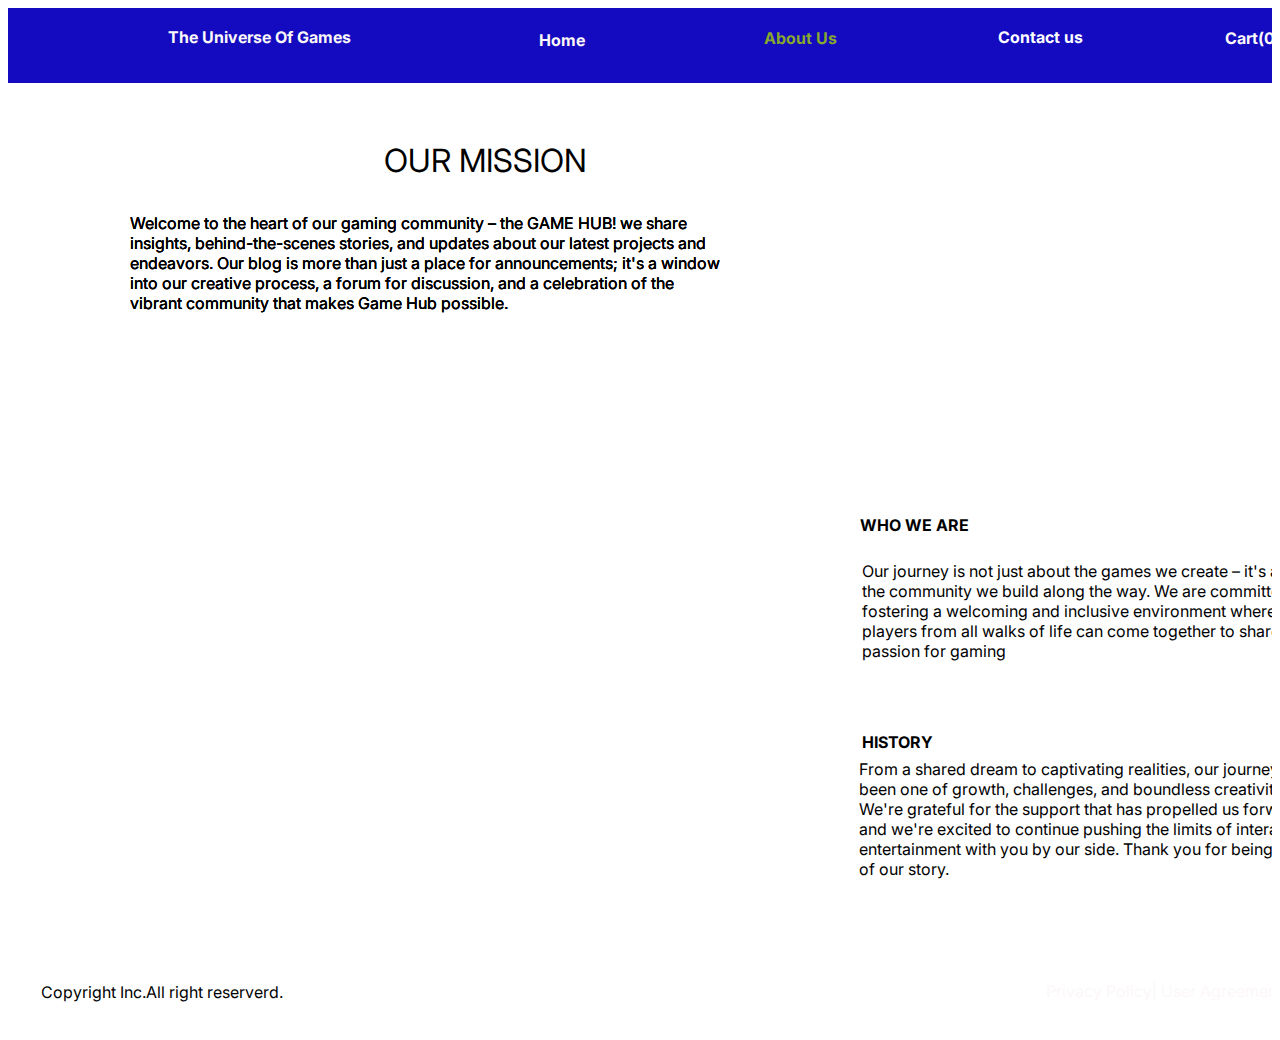
==== aboutus.html @ e1024af1 "adding assignment files" ====
<!DOCTYPE html>
<html>
<head>
    <link href="https://fonts.googleapis.com/css?family=Inter&display=swap" rel="stylesheet"/>
    <link href="./src/css/main.css" rel="stylesheet"/>
    <title>Document</title></head>
<body>
<div class="v160_624">
    <div class="v263_724"></div>
    <span class="v259_154" onclick="window.location='contactus.html'">Contact us</span><span class="v259_155">About Us</span><span
        class="v259_156" onclick="window.location='home-page.html'">Home</span><span onclick="window.location='home-page.html'" class="v263_728">The Universe Of Games</span><span
        class="v263_466" onclick="window.location='checkout.html'">Cart(0)</span>
    <div class="v261_345"></div>
    <span class="v259_185">Privacy Policy| User Agreement</span>
    <div class="v259_181"></div>
    <div class="v259_180"></div>
    <div class="v259_224"></div>
    <span class="v259_225">Copyright Inc.All right reserverd.</span>
    <div class="v259_226"></div>
    <div class="v259_236">
        <div class="v259_221"></div>
        <div class="v259_230"></div>
        <div class="v259_233"></div>
        <span class="v259_234">OUR MISSION</span><span class="v259_229">Welcome to the heart of our gaming community – the GAME HUB!  we share insights, behind-the-scenes stories, and updates about our latest projects and endeavors. Our blog is more than just a place for announcements; it's a window into our creative process, a forum for discussion, and a celebration of the vibrant community that makes Game Hub possible.</span><span
            class="v259_232">Welcome to the heart of our gaming community – the GAME HUB!  we share insights, behind-the-scenes stories, and updates about our latest projects and endeavors. Our blog is more than just a place for announcements; it's a window into our creative process, a forum for discussion, and a celebration of the vibrant community that makes Game Hub possible.</span><span
            class="v259_235">Welcome to the heart of our gaming community – the GAME HUB!  we share insights, behind-the-scenes stories, and updates about our latest projects and endeavors. Our blog is more than just a place for announcements; it's a window into our creative process, a forum for discussion, and a celebration of the vibrant community that makes Game Hub possible.</span>
    </div>
    <div class="v259_280">
        <div class="v259_253"></div>
        <div class="v259_254"></div>
    </div>
    <span class="v259_279">Our journey is not just about the games we create – it's about the community we build along the way. We are committed to fostering a welcoming and inclusive environment where players from all walks of life can come together to share their passion for gaming</span><span
        class="v259_281">WHO WE ARE</span><span class="v259_282">HISTORY</span><span class="v259_283">From a shared dream to captivating realities, our journey has been one of growth, challenges, and boundless creativity. We're grateful for the support that has propelled us forward, and we're excited to continue pushing the limits of interactive entertainment with you by our side. Thank you for being a part of our story.
</span>
    <div class="v263_856"></div>
    <div class="v263_731"></div>
</div>
</body>
</html>
---- src/css/main.css ----
* {
  box-sizing: border-box;
}
body {
  font-size: 14px;
}
.v160_618 {
  width: 100%;
  height: 1024px;
  background: url("../images/v160_618.png");
  background-repeat: no-repeat;
  background-position: center center;
  background-size: cover;
  opacity: 1;
  position: relative;
  top: 0px;
  left: 0px;
  overflow: hidden;
}
.v261_345 {
  width: 100%;
  height: 70px;
  background: rgba(43,11,192,1);
  opacity: 1;
  position: absolute;
  top: 1024px;
  left: 1440px;
  overflow: hidden;
}
.v261_346 {
  width: 238px;
  color: rgba(252,248,248,1);
  position: absolute;
  top: 971px;
  left: 1054px;
  font-family: Inter;
  font-weight: Regular;
  font-size: 16px;
  opacity: 1;
  text-align: left;
}
.v261_347 {
  width: 31px;
  height: 31px;
  background: url("../images/v261_347.png");
  background-repeat: no-repeat;
  background-position: center center;
  background-size: cover;
  opacity: 1;
  position: absolute;
  top: 967px;
  left: 192px;
  overflow: hidden;
}
.v261_348 {
  width: 312px;
  position: absolute;
  top: 972px;
  left: 49px;
  font-family: Inter;
  font-weight: Regular;
  font-size: 16px;
  opacity: 1;
  text-align: left;
}
.v261_349 {
  width: 15px;
  height: 15px;
  background: url("../images/v259_226.png");
  background-repeat: no-repeat;
  background-position: center center;
  background-size: cover;
  opacity: 1;
  position: absolute;
  top: 976px;
  left: 34px;
  overflow: hidden;
}
.v261_350 {
  width: 25px;
  height: 25px;
  background: url("../images/v251_147.png");
  background-repeat: no-repeat;
  background-position: center center;
  background-size: cover;
  opacity: 1;
  position: absolute;
  top: 970px;
  left: 1383px;
  overflow: hidden;
}
.v261_351 {
  width: 25px;
  height: 25px;
  background: url("../images/v251_144.png");
  background-repeat: no-repeat;
  background-position: center center;
  background-size: cover;
  opacity: 1;
  position: absolute;
  top: 970px;
  left: 1330px;
  overflow: hidden;
}

.v263_461 {
  width: 100%;
  height: 87px;
  background: rgba(20,11,192,1);
  opacity: 1;
  position: relative;
  top: 0px;
  left: 0px;
  overflow: hidden;
}
.v263_462 {
  width: 222px;
  color: rgba(135,168,46,1);
  position: absolute;
  top: 22px;
  left: 990px;
  font-family: Inter;
  font-weight: Bold;
  font-size: 16px;
  opacity: 1;
  text-align: left;
}
.v263_463 {
  width: 269px;
  color: rgba(252,248,248,1);
  position: absolute;
  top: 23px;
  left: 756px;
  font-family: Inter;
  font-weight: Bold;
  font-size: 16px;
  opacity: 1;
  text-align: left;
}
.v263_464 {
  width: 98px;
  color: rgba(252,248,248,1);
  position: absolute;
  top: 26px;
  left: 531px;
  font-family: Inter;
  font-weight: Bold;
  font-size: 16px;
  opacity: 1;
  text-align: left;
}
.v263_465 {
  width: 404px;
  color: rgba(252,248,248,1);
  position: absolute;
  top: 22px;
  left: 160px;
  font-family: Inter;
  font-weight: Bold;
  font-size: 16px;
  opacity: 1;
  text-align: left;
}
.v263_466 {
  width: 205px;
  color: rgba(252,248,248,1);
  position: absolute;
  top: 20px;
  left: 1217px;
  font-family: Inter;
  font-weight: Bold;
  font-size: 16px;
  opacity: 1;
  text-align: left;
}
.v263_467 {
  width: 30px;
  height: 30px;
  background: url("../images/v251_116.png");
  background-repeat: no-repeat;
  background-position: center center;
  background-size: cover;
  opacity: 1;
  position: absolute;
  top: 17px;
  left: 1294px;
  overflow: hidden;
}
.v263_468 {
  width: 78px;
  height: 91px;
  background: url("../images/v142_240.png");
  opacity: 1;
  position: absolute;
  top: 2px;
  left: 3px;
  border-radius: 50%;
}
.v263_471 {
  width: 243px;
  height: 64px;
  background: rgba(135,168,46,1);
  opacity: 1;
  position: absolute;
  top: 455px;
  left: 599px;
  border-top-left-radius: 14px;
  border-top-right-radius: 14px;
  border-bottom-left-radius: 14px;
  border-bottom-right-radius: 14px;
  overflow: hidden;
}
.v263_471_1 {
  width: 243px;
  height: 64px;
  background: rgba(135,168,46,1);
  opacity: 1;
  position: absolute;
  top: 655px;
  left: 599px;
  border-top-left-radius: 14px;
  border-top-right-radius: 14px;
  border-bottom-left-radius: 14px;
  border-bottom-right-radius: 14px;
  overflow: hidden;
}
.v263_473 {
  width: 243px;
  height: 64px;
  background: rgba(135,168,46,1);
  opacity: 1;
  position: absolute;
  top: 562px;
  left: 599px;
  border-top-left-radius: 14px;
  border-top-right-radius: 14px;
  border-bottom-left-radius: 14px;
  border-bottom-right-radius: 14px;
  overflow: hidden;
}
.v263_472 {
  width: 50px;
  color: rgba(255,255,255,1);
  position: absolute;
  top: 475px;
  left: 688px;
  font-family: Inter;
  font-weight: Extra Bold;
  font-size: 16px;
  opacity: 1;
  text-align: center;
}
.v263_472_1 {
  width: 50px;
  color: rgba(255,255,255,1);
  position: absolute;
  top: 675px;
  left: 688px;
  font-family: Inter;
  font-weight: Extra Bold;
  font-size: 16px;
  opacity: 1;
  text-align: center;
}
.v263_474 {
  width: 182px;
  color: rgba(255,255,255,1);
  position: absolute;
  top: 582px;
  left: 629px;
  font-family: Inter;
  font-weight: Extra Bold;
  font-size: 16px;
  opacity: 1;
  text-align: center;
}


.v263_497 {
  width: 100%;
  height: 1041px;
  background: rgba(255,255,255,1);
  opacity: 1;
  position: relative;
  top: 0px;
  left: 0px;
  overflow: hidden;
}
.v263_508 {
  width: 214px;
  color: rgba(252,248,248,1);
  position: absolute;
  top: 26px;
  left: 531px;
  font-family: Inter;
  font-weight: Bold;
  font-size: 16px;
  opacity: 1;
  text-align: left;
}
.v263_512 {
  width: 80px;
  height: 80px;
  background: url("../images/v142_240.png");
  opacity: 1;
  position: absolute;
  top: 2px;
  left: 3px;
  border-radius: 50%;
  background-size:contain;
}
.v263_513 {
  width: 833px;
  height: 62px;
  background: rgba(135,168,46,1);
  opacity: 1;
  position: absolute;
  top: 406px;
  left: 243px;
  overflow: hidden;
}
.v263_515 {
  width: 830px;
  height: 62px;
  background: rgba(135,168,46,1);
  opacity: 1;
  position: absolute;
  top: 525px;
  left: 244px;
  overflow: hidden;
}
.v263_516 {
  width: 42px;
  height: 42px;
  background: url("../images/v263_477.png");
  background-repeat: no-repeat;
  background-position: center center;
  background-size: cover;
  opacity: 1;
  position: absolute;
  top: 416px;
  left: 246px;
  overflow: hidden;
}
.v263_525 {
  width: 42px;
  height: 42px;
  background: url("../images/v263_488.png");
  background-repeat: no-repeat;
  background-position: center center;
  background-size: cover;
  opacity: 1;
  position: absolute;
  top: 535px;
  left: 246px;
  overflow: hidden;
}
.v263_526 {
  width: 160px;
  color: rgba(0,0,0,1);
  position: absolute;
  top: 370px;
  left: 243px;
  font-family: Inter;
  font-weight: Light;
  font-size: 16px;
  opacity: 1;
  text-align: left;
}
.v263_528 {
  width: 73px;
  color: rgba(0,0,0,1);
  position: absolute;
  top: 491px;
  left: 243px;
  font-family: Inter;
  font-weight: Light;
  font-size: 16px;
  opacity: 1;
  text-align: left;
}
.v263_529 {
  width: 470px;
  color: rgba(0,0,0,1);
  position: absolute;
  top: 296px;
  left: 487px;
  font-family: Inter;
  font-weight: Bold;
  font-size: 16px;
  opacity: 1;
  text-align: center;
}
.v263_530 {
  width: 150px;
  height: 150px;
  background: url("../images/v142_240.png");
  opacity: 1;
  position: absolute;
  top: 116px;
  left: 648px;
  border-radius: 50%;
  background-size:contain;
}
.v263_531 {
  width: 328px;
  height: 70px;
  background: rgba(47,63,16,1);
  opacity: 1;
  position: absolute;
  top: 721px;
  left: 564px;
  border-top-left-radius: 17px;
  border-top-right-radius: 17px;
  border-bottom-left-radius: 17px;
  border-bottom-right-radius: 17px;
  overflow: hidden;
}
.v263_532 {
  width: 123px;
  color: rgba(255,255,255,1);
  position: absolute;
  top: 738px;
  left: 662px;
  font-family: Inter;
  font-weight: Bold;
  font-size: 16px;
  opacity: 1;
  text-align: center;
}
.v263_540 {
  width: 100%;
  height: 70px;
  background: rgba(43,11,192,1);
  opacity: 1;
  position: absolute;
  top: 1041px;
  left: 1440px;
  overflow: hidden;
}
.v263_541 {
  width: 238px;
  color: rgba(252,248,248,1);
  position: absolute;
  top: 988px;
  left: 1054px;
  font-family: Inter;
  font-weight: Regular;
  font-size: 16px;
  opacity: 1;
  text-align: left;
}
.v263_542 {
  width: 31px;
  height: 31px;
  background: url("../images/v263_542.png");
  background-repeat: no-repeat;
  background-position: center center;
  background-size: cover;
  opacity: 1;
  position: absolute;
  top: 984px;
  left: 192px;
  overflow: hidden;
}
.v263_543 {
  width: 312px;
  color: rgba(255,255,255,1);
  position: absolute;
  top: 989px;
  left: 49px;
  font-family: Inter;
  font-weight: Regular;
  font-size: 16px;
  opacity: 1;
  text-align: left;
}
.v263_544 {
  width: 15px;
  height: 15px;
  background: url("../images/v259_226.png");
  background-repeat: no-repeat;
  background-position: center center;
  background-size: cover;
  opacity: 1;
  position: absolute;
  top: 993px;
  left: 34px;
  overflow: hidden;
}
.v263_545 {
  width: 25px;
  height: 25px;
  background: url("../images/v251_147.png");
  background-repeat: no-repeat;
  background-position: center center;
  background-size: cover;
  opacity: 1;
  position: absolute;
  top: 987px;
  left: 1383px;
  overflow: hidden;
}
.v263_546 {
  width: 25px;
  height: 25px;
  background: url("../images/v251_144.png");
  background-repeat: no-repeat;
  background-position: center center;
  background-size: cover;
  opacity: 1;
  position: absolute;
  top: 987px;
  left: 1330px;
  overflow: hidden;
}
.v305_940 {
  width: 105px;
  color: rgba(0,0,0,1);
  position: absolute;
  top: 425px;
  left: 322px;
  font-family: Inter;
  font-weight: Light;
  font-size: 16px;
  opacity: 1;
  text-align: center;
}
.v305_942 {
  width: 113px;
  color: url("../images/v305_942.png");
  position: absolute;
  top: 553px;
  left: 322px;
  font-family: Inter;
  font-weight: Light;
  font-size: 16px;
  opacity: 1;
  text-align: center;
}
.v263_716 {
  width: 100%;
  height: 1022px;
  background: rgba(255,255,255,1);
  opacity: 1;
  position: relative;
  top: 0px;
  left: 0px;
  overflow: hidden;
}
.v263_718 {
  width: 238px;
  color: rgba(252,248,248,1);
  position: absolute;
  top: 977px;
  left: 1056px;
  font-family: Inter;
  font-weight: Regular;
  font-size: 16px;
  opacity: 1;
  text-align: left;
}
.v263_719 {
  width: 31px;
  height: 31px;
  background: url("../images/v263_719.png");
  background-repeat: no-repeat;
  background-position: center center;
  background-size: cover;
  opacity: 1;
  position: absolute;
  top: 973px;
  left: 194px;
  overflow: hidden;
}
.v263_720 {
  width: 312px;
  position: absolute;
  top: 978px;
  left: 51px;
  font-family: Inter;
  font-weight: Regular;
  font-size: 16px;
  opacity: 1;
  text-align: left;
}
.v263_721 {
  width: 15px;
  height: 15px;
  background: url("../images/v259_226.png");
  background-repeat: no-repeat;
  background-position: center center;
  background-size: cover;
  opacity: 1;
  position: absolute;
  top: 982px;
  left: 36px;
  overflow: hidden;
}
.v263_722 {
  width: 25px;
  height: 24px;
  background: url("../images/v251_147.png");
  background-repeat: no-repeat;
  background-position: center center;
  background-size: cover;
  opacity: 1;
  position: absolute;
  top: 974px;
  left: 1385px;
  overflow: hidden;
}
.v263_723 {
  width: 25px;
  height: 25px;
  background: url("../images/v251_144.png");
  background-repeat: no-repeat;
  background-position: center center;
  background-size: cover;
  opacity: 1;
  position: absolute;
  top: 976px;
  left: 1332px;
  overflow: hidden;
}
.v263_724 {
  width: 100%;
  height: 75px;
  background: rgba(20,11,192,1);
  opacity: 1;
  position: relative;
  top: 0px;
  left: 0px;
  overflow: hidden;
}
.v263_725 {
  width: 115px;
  color: rgba(135,168,46,1);
  position: absolute;
  top: 19px;
  left: 990px;
  font-family: Inter;
  font-weight: Bold;
  font-size: 16px;
  opacity: 1;
  text-align: left;
}
.v263_726 {
  width: 117px;
  color: rgba(252,248,248,1);
  position: absolute;
  top: 20px;
  left: 756px;
  font-family: Inter;
  font-weight: Bold;
  font-size: 16px;
  opacity: 1;
  text-align: left;
}
.v263_727 {
  width: 77px;
  color: rgba(252,248,248,1);
  position: absolute;
  top: 22px;
  left: 531px;
  font-family: Inter;
  font-weight: Bold;
  font-size: 16px;
  opacity: 1;
  text-align: left;
}
.v263_728 {
  width: 404px;
  color: rgba(252,248,248,1);
  position: absolute;
  top: 19px;
  left: 160px;
  font-family: Inter;
  font-weight: Bold;
  font-size: 16px;
  opacity: 1;
  text-align: left;
}
.v263_731 {
  width: 78px;
  height: 78px;
  background: url("../images/v142_240.png");
  opacity: 1;
  position: absolute;
  top: 2px;
  left: 3px;
  border-radius: 50%;
  background-size:contain;
}
.v263_732 {
  width: 200px;
  height: 200px;
  background: url("../images/v263_477.png");
  background-repeat: no-repeat;
  background-position: center center;
  background-size: cover;
  opacity: 1;
  position: absolute;
  top: 226px;
  left: 620px;
  border-top-left-radius: 43px;
  border-top-right-radius: 43px;
  border-bottom-left-radius: 43px;
  border-bottom-right-radius: 43px;
  overflow: hidden;
}
.v263_733 {
  width: 115px;
  height: 115px;
  background: url("../images/v142_240.png");
  opacity: 1;
  position: absolute;
  top: 93px;
  left: 662px;
  border-radius: 50%;
  background-size:contain;
}
.v263_734 {
  width: 466px;
  color: rgba(0,0,0,1);
  position: absolute;
  top: 431px;
  left: 487px;
  font-family: Inter;
  font-weight: Bold;
  font-size: 16px;
  opacity: 1;
  text-align: center;
}
.v263_735 {
  width: 45px;
  height: 60px;
  background: url("../images/v263_710.png");
  background-repeat: no-repeat;
  background-position: center center;
  background-size: cover;
  opacity: 1;
  position: absolute;
  top: 487px;
  left: 697px;
  overflow: hidden;
}
.v263_736 {
  width: 224px;
  height: 38px;
  background: rgba(47,63,16,1);
  opacity: 1;
  position: absolute;
  top: 607px;
  left: 608px;
  border-top-left-radius: 8px;
  border-top-right-radius: 8px;
  border-bottom-left-radius: 8px;
  border-bottom-right-radius: 8px;
  overflow: hidden;
}
.v263_737 {
  width: 224px;
  height: 38px;
  background: rgba(47,63,16,1);
  opacity: 1;
  position: absolute;
  top: 674px;
  left: 608px;
  border-top-left-radius: 8px;
  border-top-right-radius: 8px;
  border-bottom-left-radius: 8px;
  border-bottom-right-radius: 8px;
  overflow: hidden;
}
.v263_738 {
  width: 130px;
  color: rgba(240,244,230,1);
  position: absolute;
  top: 614px;
  left: 655px;
  font-family: Inter;
  font-weight: Bold;
  font-size: 16px;
  opacity: 1;
  text-align: center;
}
.v263_739 {
  width: 129px;
  color: rgba(240,244,230,1);
  position: absolute;
  top: 681px;
  left: 656px;
  font-family: Inter;
  font-weight: Bold;
  font-size: 16px;
  opacity: 1;
  text-align: center;
}
.v303_931 {
  width: 40px;
  height: 40px;
  background: url("../images/v263_853.png");
  background-repeat: no-repeat;
  background-position: center center;
  background-size: cover;
  opacity: 1;
  position: absolute;
  top: 26px;
  left: 1397px;
  overflow: hidden;
}

.v160_624 {
  width: 100%;
  height: 1024px;
  background: rgba(255,255,255,1);
  opacity: 1;
  position: relative;
  top: 0px;
  left: 0px;
  overflow: hidden;
}
.v160_1101 {
  width: 345px;
  height: 281px;
  background: url("../images/v160_1101.png");
  background-repeat: no-repeat;
  background-position: center center;
  background-size: cover;
  opacity: 1;
  position: absolute;
  top: 164px;
  left: 122px;
  border-top-left-radius: 33px;
  border-top-right-radius: 33px;
  border-bottom-left-radius: 33px;
  border-bottom-right-radius: 33px;
  overflow: hidden;
}
.v160_1102 {
  width: 345px;
  height: 281px;
  background: url("../images/v160_1102.png");
  background-repeat: no-repeat;
  background-position: center center;
  background-size: cover;
  opacity: 1;
  position: absolute;
  top: 164px;
  left: 548px;
  border-top-left-radius: 33px;
  border-top-right-radius: 33px;
  border-bottom-left-radius: 33px;
  border-bottom-right-radius: 33px;
  overflow: hidden;
}
.v160_1103 {
  width: 345px;
  height: 281px;
  background: url("../images/v160_1101.png");
  background-repeat: no-repeat;
  background-position: center center;
  background-size: cover;
  opacity: 1;
  position: absolute;
  top: 164px;
  left: 974px;
  border-top-left-radius: 33px;
  border-top-right-radius: 33px;
  border-bottom-left-radius: 33px;
  border-bottom-right-radius: 33px;
  overflow: hidden;
}
.v160_1107 {
  width: 223px;
  color: rgba(0,0,0,1);
  position: absolute;
  top: 461px;
  left: 122px;
  font-family: Inter;
  font-weight: Bold;
  font-size: 14px;
  opacity: 1;
  text-align: left;
}
.v160_1109 {
  width: 223px;
  color: rgba(0,0,0,1);
  position: absolute;
  top: 461px;
  left: 548px;
  font-family: Inter;
  font-weight: Bold;
  font-size: 14px;
  opacity: 1;
  text-align: left;
}
.v160_1111 {
  width: 223px;
  color: rgba(0,0,0,1);
  position: absolute;
  top: 461px;
  left: 973px;
  font-family: Inter;
  font-weight: Bold;
  font-size: 14px;
  opacity: 1;
  text-align: left;
}
.v160_1110 {
  width: 345px;
  color: rgba(0,0,0,1);
  position: absolute;
  top: 502px;
  left: 550px;
  font-family: Inter;
  font-weight: Medium;
  font-size: 14px;
  opacity: 1;
  text-align: left;
}
.v160_1112 {
  width: 345px;
  color: rgba(0,0,0,1);
  position: absolute;
  top: 502px;
  left: 973px;
  font-family: Inter;
  font-weight: Medium;
  font-size: 14px;
  opacity: 1;
  text-align: left;
}
.v160_1115 {
  width: 954px;
  height: 36px;
  background: rgba(137,241,140,1);
  opacity: 1;
  position: absolute;
  top: 722px;
  left: 252px;
  border-top-left-radius: 8px;
  border-top-right-radius: 8px;
  border-bottom-left-radius: 8px;
  border-bottom-right-radius: 8px;
  overflow: hidden;
}
.v160_1117 {
  width: 309px;
  color: rgba(0,0,0,1);
  position: absolute;
  top: 729px;
  left: 625px;
  font-family: Inter;
  font-weight: Extra Bold;
  font-size: 14px;
  opacity: 1;
  text-align: center;
}
.v224_104 {
  width: 100%;
  height: 50px;
  background: rgba(0,0,0,1);
  opacity: 1;
  position: absolute;
  top: 207px;
  left: 42px;
  overflow: hidden;
}
.v224_95 {
  width: 100%;
  height: 50px;
  background: rgba(0,0,0,1);
  opacity: 1;
  position: absolute;
  top: 90px;
  left: 594px;
  overflow: hidden;
}
.v224_105 {
  width: 100%;
  height: 50px;
  background: rgba(0,0,0,1);
  opacity: 1;
  position: absolute;
  top: 333px;
  left: 636px;
  overflow: hidden;
}
.v224_106 {
  width: 62px;
  color: rgba(255,255,255,1);
  position: absolute;
  top: 187px;
  left: 1143px;
  font-family: Inter;
  font-weight: Bold;
  font-size: 14px;
  opacity: 1;
  text-align: left;
}
.v224_96 {
  width: 62px;
  color: rgba(255,255,255,1);
  position: absolute;
  top: 108px;
  left: 1695px;
  font-family: Inter;
  font-weight: Bold;
  font-size: 14px;
  opacity: 1;
  text-align: left;
}
.v224_107 {
  width: 75px;
  color: rgba(255,255,255,1);
  position: absolute;
  top: 187px;
  left: 901px;
  font-family: Inter;
  font-weight: Bold;
  font-size: 14px;
  opacity: 1;
  text-align: left;
}
.v224_97 {
  width: 75px;
  color: rgba(255,255,255,1);
  position: absolute;
  top: 70px;
  left: 1453px;
  font-family: Inter;
  font-weight: Bold;
  font-size: 14px;
  opacity: 1;
  text-align: left;
}
.v224_108 {
  width: 75px;
  color: rgba(255,255,255,1);
  position: absolute;
  top: 313px;
  left: 1495px;
  font-family: Inter;
  font-weight: Bold;
  font-size: 14px;
  opacity: 1;
  text-align: left;
}
.v224_109 {
  width: 41px;
  color: rgba(255,255,255,1);
  position: absolute;
  top: 192px;
  left: 675px;
  font-family: Inter;
  font-weight: Bold;
  font-size: 14px;
  opacity: 1;
  text-align: left;
}
.v224_98 {
  width: 41px;
  color: rgba(255,255,255,1);
  position: absolute;
  top: 75px;
  left: 1227px;
  font-family: Inter;
  font-weight: Bold;
  font-size: 14px;
  opacity: 1;
  text-align: left;
}
.v224_110 {
  width: 41px;
  color: rgba(255,255,255,1);
  position: absolute;
  top: 318px;
  left: 1269px;
  font-family: Inter;
  font-weight: Bold;
  font-size: 14px;
  opacity: 1;
  text-align: left;
}
.v224_111 {
  width: 52px;
  color: rgba(255,255,255,1);
  position: absolute;
  top: 194px;
  left: 1398px;
  font-family: Inter;
  font-weight: Bold;
  font-size: 14px;
  opacity: 1;
  text-align: left;
}
.v224_99 {
  width: 52px;
  color: rgba(255,255,255,1);
  position: absolute;
  top: 115px;
  left: 1950px;
  font-family: Inter;
  font-weight: Bold;
  font-size: 14px;
  opacity: 1;
  text-align: left;
}
.v224_112 {
  width: 50px;
  height: 50px;
  background: url("../images/v142_240.png");
  opacity: 1;
  position: absolute;
  top: 210px;
  left: 65px;
  border-radius: 50%;
  background-size:contain;
}
.v224_100 {
  width: 50px;
  height: 50px;
  background: url("../images/v142_240.png");
  opacity: 1;
  position: absolute;
  top: 93px;
  left: 617px;
  border-radius: 50%;
  background-size:contain;
}
.v224_113 {
  width: 50px;
  height: 50px;
  background: url("../images/v142_240.png");
  opacity: 1;
  position: absolute;
  top: 336px;
  left: 659px;
  border-radius: 50%;
  background-size:contain;
}
.v224_114 {
  width: 191px;
  color: rgba(255,255,255,1);
  position: absolute;
  top: 187px;
  left: 300px;
  font-family: Inter;
  font-weight: Semi Bold Italic;
  font-size: 14px;
  opacity: 1;
  text-align: left;
}
.v224_101 {
  width: 191px;
  color: rgba(255,255,255,1);
  position: absolute;
  top: 70px;
  left: 852px;
  font-family: Inter;
  font-weight: Semi Bold Italic;
  font-size: 14px;
  opacity: 1;
  text-align: left;
}
.v224_115 {
  width: 191px;
  color: rgba(255,255,255,1);
  position: absolute;
  top: 313px;
  left: 894px;
  font-family: Inter;
  font-weight: Semi Bold Italic;
  font-size: 14px;
  opacity: 1;
  text-align: left;
}
.v162_1135 {
  width: 145px;
  height: 160px;
  background: url("../images/v162_1135.png");
  background-repeat: no-repeat;
  background-position: center center;
  background-size: cover;
  opacity: 1;
  position: absolute;
  top: 766px;
  left: 133px;
  border-top-left-radius: 19px;
  border-top-right-radius: 19px;
  border-bottom-left-radius: 19px;
  border-bottom-right-radius: 19px;
  overflow: hidden;
}
.v162_1136 {
  width: 145px;
  height: 160px;
  background: url("../images/v162_1136.png");
  background-repeat: no-repeat;
  background-position: center center;
  background-size: cover;
  opacity: 1;
  position: absolute;
  top: 766px;
  left: 625px;
  border-top-left-radius: 19px;
  border-top-right-radius: 19px;
  border-bottom-left-radius: 19px;
  border-bottom-right-radius: 19px;
  overflow: hidden;
}
.v162_1137 {
  width: 145px;
  height: 160px;
  background: url("../images/v162_1137.png");
  background-repeat: no-repeat;
  background-position: center center;
  background-size: cover;
  opacity: 1;
  position: absolute;
  top: 766px;
  left: 1018px;
  border-top-left-radius: 19px;
  border-top-right-radius: 19px;
  border-bottom-left-radius: 19px;
  border-bottom-right-radius: 19px;
  overflow: hidden;
}
.v162_1143 {
  width: 31px;
  color: rgba(0,0,0,1);
  position: absolute;
  top: 774px;
  left: 345px;
  font-family: Inter;
  font-weight: Bold;
  font-size: 14px;
  opacity: 1;
  text-align: left;
}
.v263_785 {
  width: 31px;
  color: rgba(0,0,0,1);
  position: absolute;
  top: 776px;
  left: 833px;
  font-family: Inter;
  font-weight: Bold;
  font-size: 14px;
  opacity: 1;
  text-align: left;
}
.v263_789 {
  width: 31px;
  color: rgba(0,0,0,1);
  position: absolute;
  top: 776px;
  left: 1197px;
  font-family: Inter;
  font-weight: Bold;
  font-size: 14px;
  opacity: 1;
  text-align: left;
}
.v224_121 {
  width: 85px;
  color: rgba(255,255,255,1);
  position: absolute;
  top: 18px;
  left: 255px;
  font-family: Inter;
  font-weight: Semi Bold;
  font-size: 14px;
  opacity: 1;
  text-align: left;
}
.v224_123 {
  width: 88px;
  color: rgba(251,244,244,1);
  position: absolute;
  top: 0px;
  left: 135px;
  font-family: Inter;
  font-weight: Semi Bold;
  font-size: 14px;
  opacity: 1;
  text-align: left;
}
.v240_19 {
  width: 953px;
  height: 28px;
  background: rgba(137,241,140,1);
  opacity: 1;
  position: absolute;
  top: 97px;
  left: 243px;
  border-top-left-radius: 8px;
  border-top-right-radius: 8px;
  border-bottom-left-radius: 8px;
  border-bottom-right-radius: 8px;
  overflow: hidden;
}
.v240_23 {
  width: 250px;
  color: rgba(12,0,0,1);
  position: absolute;
  top: 102px;
  left: 608px;
  font-family: Inter;
  font-weight: Extra Bold;
  font-size: 14px;
  opacity: 1;
  text-align: center;
}
.v240_27 {
  width: 100%;
  height: 50px;
  background: rgba(0,0,0,1);
  opacity: 1;
  position: absolute;
  top: 262px;
  left: 189px;
  overflow: hidden;
}
.v240_28 {
  width: 100%;
  color: rgba(0,0,0,1);
  position: absolute;
  top: 336px;
  left: 266px;
  font-family: Inter;
  font-weight: Regular;
  font-size: 16px;
  opacity: 1;
  text-align: left;
}
.v261_326 {
  width: 31px;
  height: 31px;
  background: url("../images/v261_326.png");
  background-repeat: no-repeat;
  background-position: center center;
  background-size: cover;
  opacity: 1;
  position: absolute;
  top: 967px;
  left: 192px;
  overflow: hidden;
}
.v261_406 {
  width: 143px;
  color: rgba(255,255,255,1);
  position: absolute;
  top: 19px;
  left: 990px;
  font-family: Inter;
  font-weight: Bold;
  font-size: 16px;
  opacity: 1;
  text-align: left;
}
.v261_407 {
  width: 137px;
  color: rgba(252,248,248,1);
  position: absolute;
  top: 20px;
  left: 756px;
  font-family: Inter;
  font-weight: Bold;
  font-size: 16px;
  opacity: 1;
  text-align: left;
}
.v261_408 {
  width: 214px;
  color: rgba(135,168,46,1);
  position: absolute;
  top: 22px;
  left: 531px;
  font-family: Inter;
  font-weight: Bold;
  font-size: 16px;
  opacity: 1;
  text-align: left;
}
.v263_772 {
  width: 345px;
  color: rgba(0,0,0,1);
  position: absolute;
  top: 502px;
  left: 125px;
  font-family: Inter;
  font-weight: Medium;
  font-size: 14px;
  opacity: 1;
  text-align: left;
}
.v263_782 {
  width: 122px;
  color: rgba(0,0,0,1);
  position: absolute;
  top: 804px;
  left: 345px;
  font-family: Inter;
  font-weight: Medium;
  font-size: 12px;
  opacity: 1;
  text-align: left;
}
.v263_786 {
  width: 122px;
  color: rgba(0,0,0,1);
  position: absolute;
  top: 806px;
  left: 834px;
  font-family: Inter;
  font-weight: Medium;
  font-size: 12px;
  opacity: 1;
  text-align: left;
}
.v263_791 {
  width: 122px;
  color: rgba(0,0,0,1);
  position: absolute;
  top: 806px;
  left: 1197px;
  font-family: Inter;
  font-weight: Medium;
  font-size: 12px;
  opacity: 1;
  text-align: left;
}
.v263_793 {
  width: 133px;
  height: 43px;
  background: linear-gradient(rgba(53,64,123,0.6299999952316284), rgba(255,58,58,0.5400000214576721));
  opacity: 1;
  position: absolute;
  top: 615px;
  left: 177px;
  border-top-left-radius: 8px;
  border-top-right-radius: 8px;
  border-bottom-left-radius: 8px;
  border-bottom-right-radius: 8px;
  overflow: hidden;
}
.v263_797 {
  width: 133px;
  height: 43px;
  background: linear-gradient(rgba(53,64,123,0.6299999952316284), rgba(255,58,58,0.5400000214576721));
  opacity: 1;
  position: absolute;
  top: 615px;
  left: 647px;
  border-top-left-radius: 8px;
  border-top-right-radius: 8px;
  border-bottom-left-radius: 8px;
  border-bottom-right-radius: 8px;
  overflow: hidden;
}
.v263_799 {
  width: 133px;
  height: 43px;
  background: linear-gradient(rgba(53,64,123,0.6299999952316284), rgba(255,58,58,0.5400000214576721));
  opacity: 1;
  position: absolute;
  top: 611px;
  left: 1040px;
  border-top-left-radius: 8px;
  border-top-right-radius: 8px;
  border-bottom-left-radius: 8px;
  border-bottom-right-radius: 8px;
  overflow: hidden;
}
.v263_795 {
  width: 81px;
  color: rgba(0,0,0,1);
  position: absolute;
  top: 623px;
  left: 200px;
  font-family: Inter;
  font-weight: Medium;
  font-size: 14px;
  opacity: 1;
  text-align: center;
}
.v263_798 {
  width: 81px;
  color: rgba(0,0,0,1);
  position: absolute;
  top: 623px;
  left: 667px;
  font-family: Inter;
  font-weight: Medium;
  font-size: 14px;
  opacity: 1;
  text-align: center;
}
.v263_800 {
  width: 81px;
  color: rgba(0,0,0,1);
  position: absolute;
  top: 619px;
  left: 1063px;
  font-family: Inter;
  font-weight: Medium;
  font-size: 14px;
  opacity: 1;
  text-align: center;
}
.v303_929 {
  width: 40px;
  height: 40px;
  background: url("../images/v263_853.png");
  background-repeat: no-repeat;
  background-position: center center;
  background-size: cover;
  opacity: 1;
  position: absolute;
  top: 24px;
  left: 1398px;
  overflow: hidden;
}
.v160_1124 {
  width: 52px;
  color: rgba(255,255,255,1);
  position: absolute;
  top: 16px;
  left: 150px;
  font-family: Inter;
  font-weight: Bold;
  font-size: 14px;
  opacity: 1;
  text-align: left;
}
.v240_9 {
  width: 659px;
  height: 397px;
  background: url("../images/v162_1137.png");
  background-repeat: no-repeat;
  background-position: center center;
  background-size: cover;
  opacity: 1;
  position: absolute;
  top: 215px;
  left: 122px;
  border-top-left-radius: 73px;
  border-top-right-radius: 73px;
  border-bottom-left-radius: 73px;
  border-bottom-right-radius: 73px;
  overflow: hidden;
}
.v240_12 {
  width: 466px;
  color: rgba(0,0,0,1);
  position: absolute;
  top: 232px;
  left: 852px;
  font-family: Inter;
  font-weight: Medium;
  font-size: 13px;
  opacity: 1;
  text-align: left;
}
.v240_13 {
  width: 224px;
  height: 48px;
  background: linear-gradient(rgba(53,64,123,0.6299999952316284), rgba(255,58,58,0.5400000214576721));
  opacity: 1;
  position: absolute;
  top: 799px;
  left: 608px;
  border-top-left-radius: 20px;
  border-top-right-radius: 20px;
  border-bottom-left-radius: 20px;
  border-bottom-right-radius: 20px;
  overflow: hidden;
}
.v240_16 {
  width: 162px;
  color: rgba(19,17,17,1);
  position: absolute;
  top: 811px;
  left: 639px;
  font-family: Inter;
  font-weight: Regular;
  font-size: 16px;
  opacity: 1;
  text-align: left;
}
.v240_17 {
  width: 224px;
  color: rgba(0,0,0,1);
  position: absolute;
  top: 204px;
  left: 851px;
  font-family: Inter;
  font-weight: Regular;
  font-size: 16px;
  opacity: 1;
  text-align: left;
}
.v261_310 {
  width: 100%;
  height: 70px;
  background: rgba(43,11,192,1);
  opacity: 1;
  position: absolute;
  top: 1026px;
  left: 1440px;
  overflow: hidden;
}
.v261_311 {
  width: 238px;
  color: rgba(252,248,248,1);
  position: absolute;
  top: 986px;
  left: 1056px;
  font-family: Inter;
  font-weight: Regular;
  font-size: 16px;
  opacity: 1;
  text-align: left;
}
.v261_312 {
  width: 31px;
  height: 31px;
  background: url("../images/v261_312.png");
  background-repeat: no-repeat;
  background-position: center center;
  background-size: cover;
  opacity: 1;
  position: absolute;
  top: 982px;
  left: 194px;
  overflow: hidden;
}
.v261_313 {
  width: 312px;
  color: rgba(255,255,255,1);
  position: absolute;
  top: 987px;
  left: 51px;
  font-family: Inter;
  font-weight: Regular;
  font-size: 16px;
  opacity: 1;
  text-align: left;
}
.v261_314 {
  width: 15px;
  height: 15px;
  background: url("../images/v259_226.png");
  background-repeat: no-repeat;
  background-position: center center;
  background-size: cover;
  opacity: 1;
  position: absolute;
  top: 991px;
  left: 36px;
  overflow: hidden;
}
.v261_315 {
  width: 25px;
  height: 25px;
  background: url("../images/v251_147.png");
  background-repeat: no-repeat;
  background-position: center center;
  background-size: cover;
  opacity: 1;
  position: absolute;
  top: 985px;
  left: 1385px;
  overflow: hidden;
}
.v261_316 {
  width: 25px;
  height: 25px;
  background: url("../images/v251_144.png");
  background-repeat: no-repeat;
  background-position: center center;
  background-size: cover;
  opacity: 1;
  position: absolute;
  top: 985px;
  left: 1332px;
  overflow: hidden;
}
.v261_389 {
  width: 100%;
  height: 75px;
  background: rgba(20,11,192,1);
  opacity: 1;
  position: absolute;
  top: 4px;
  left: 0px;
  overflow: hidden;
}
.v261_390 {
  width: 117px;
  color: rgba(255,255,255,1);
  position: absolute;
  top: 22px;
  left: 990px;
  font-family: Inter;
  font-weight: Bold;
  font-size: 16px;
  opacity: 1;
  text-align: left;
}
.v261_391 {
  width: 125px;
  color: rgba(252,248,248,1);
  position: absolute;
  top: 23px;
  left: 756px;
  font-family: Inter;
  font-weight: Bold;
  font-size: 16px;
  opacity: 1;
  text-align: left;
}
.v261_392 {
  width: 214px;
  color: rgba(252,248,248,1);
  position: absolute;
  top: 25px;
  left: 531px;
  font-family: Inter;
  font-weight: Bold;
  font-size: 16px;
  opacity: 1;
  text-align: left;
}
.v261_394 {
  width: 205px;
  color: rgba(135,168,46,1);
  position: absolute;
  top: 23px;
  left: 1217px;
  font-family: Inter;
  font-weight: Bold;
  font-size: 16px;
  opacity: 1;
  text-align: left;
}
.v261_395 {
  width: 30px;
  height: 30px;
  background: url("../images/v251_116.png");
  background-repeat: no-repeat;
  background-position: center center;
  background-size: cover;
  opacity: 1;
  position: absolute;
  top: 20px;
  left: 1294px;
  overflow: hidden;
}
.v261_396 {
  width: 78px;
  height: 78px;
  background: url("../images/v142_240.png");
  opacity: 1;
  position: absolute;
  top: 1px;
  left: 0px;
  border-radius: 50%;
  background-size:contain;
}
.v263_801 {
  width: 78px;
  height: 78px;
  background: url("../images/v142_240.png");
  opacity: 1;
  position: absolute;
  top: 79px;
  left: 681px;
  border-radius: 50%;
  background-size:contain;
}
.v263_802 {
  width: 306px;
  color: rgba(0,0,0,1);
  position: absolute;
  top: 370px;
  left: 833px;
  font-family: Inter;
  font-weight: Medium;
  font-size: 14px;
  opacity: 1;
  text-align: center;
}
.v263_803 {
  width: 467px;
  color: rgba(0,0,0,1);
  position: absolute;
  top: 411px;
  left: 850px;
  font-family: Inter;
  font-weight: Medium;
  font-size: 13px;
  opacity: 1;
  text-align: left;
}
.v263_804 {
  width: 115px;
  color: rgba(0,0,0,1);
  position: absolute;
  top: 483px;
  left: 852px;
  font-family: Inter;
  font-weight: Medium;
  font-size: 13px;
  opacity: 1;
  text-align: left;
}
.v263_806 {
  width: 463px;
  color: rgba(0,0,0,1);
  position: absolute;
  top: 520px;
  left: 852px;
  font-family: Inter;
  font-weight: Medium;
  font-size: 13px;
  opacity: 1;
  text-align: left;
}
.name {
  color: #fff;
}
.v303_928 {
  width: 40px;
  height: 40px;
  background: url("../images/v263_853.png");
  background-repeat: no-repeat;
  background-position: center center;
  background-size: cover;
  opacity: 1;
  position: absolute;
  top: 20px;
  left: 1396px;
  overflow: hidden;
}
.v261_361 {
  width: 31px;
  height: 31px;
  background: url("../images/v261_361.png");
  background-repeat: no-repeat;
  background-position: center center;
  background-size: cover;
  opacity: 1;
  position: absolute;
  top: 973px;
  left: 194px;
  overflow: hidden;
}
.v261_364 {
  width: 25px;
  height: 25px;
  background: url("../images/v251_147.png");
  background-repeat: no-repeat;
  background-position: center center;
  background-size: cover;
  opacity: 1;
  position: absolute;
  top: 976px;
  left: 1385px;
  overflow: hidden;
}
.v261_365 {
  width: 25px;
  height: 25px;
  background: url("../images/v251_144.png");
  background-repeat: no-repeat;
  background-position: center center;
  background-size: cover;
  opacity: 1;
  position: absolute;
  top: 976px;
  left: 1332px;
  overflow: hidden;
}
.v263_430 {
  width: 86px;
  color: rgba(255,255,255,1);
  position: absolute;
  top: 19px;
  left: 990px;
  font-family: Inter;
  font-weight: Bold;
  font-size: 16px;
  opacity: 1;
  text-align: left;
}
.v263_431 {
  width: 145px;
  color: rgba(252,248,248,1);
  position: absolute;
  top: 20px;
  left: 756px;
  font-family: Inter;
  font-weight: Bold;
  font-size: 16px;
  opacity: 1;
  text-align: left;
}
.v263_432 {
  width: 214px;
  color: rgba(252,248,248,1);
  position: absolute;
  top: 22px;
  left: 531px;
  font-family: Inter;
  font-weight: Bold;
  font-size: 16px;
  opacity: 1;
  text-align: left;
}
.v263_740 {
  width: 954px;
  height: 84px;
  background: rgba(217,217,217,1);
  opacity: 1;
  position: absolute;
  top: 376px;
  left: 258px;
  border-top-left-radius: 9px;
  border-top-right-radius: 9px;
  border-bottom-left-radius: 9px;
  border-bottom-right-radius: 9px;
  overflow: hidden;
}
.v263_743 {
  width: 103px;
  color: rgba(0,0,0,1);
  position: absolute;
  top: 334px;
  left: 258px;
  font-family: Inter;
  font-weight: Medium;
  font-size: 16px;
  opacity: 1;
  text-align: left;
}
.v263_741 {
  width: 70px;
  height: 70px;
  background: url("../images/v263_741.png");
  background-repeat: no-repeat;
  background-position: center center;
  background-size: cover;
  opacity: 1;
  position: absolute;
  top: 383px;
  left: 988px;
  overflow: hidden;
}
.v263_742 {
  width: 70px;
  height: 70px;
  background: url("../images/v263_741.png");
  background-repeat: no-repeat;
  background-position: center center;
  background-size: cover;
  opacity: 1;
  position: absolute;
  top: 383px;
  left: 1110px;
  overflow: hidden;
}
.v263_744 {
  width: 345px;
  height: 60px;
  background: rgba(217,217,217,1);
  opacity: 1;
  position: absolute;
  top: 566px;
  left: 260px;
  border-top-left-radius: 9px;
  border-top-right-radius: 9px;
  border-bottom-left-radius: 9px;
  border-bottom-right-radius: 9px;
  overflow: hidden;
}
.v263_748 {
  width: 116px;
  color: rgba(0,0,0,1);
  position: absolute;
  top: 538px;
  left: 258px;
  font-family: Inter;
  font-weight: Medium;
  font-size: 16px;
  opacity: 1;
  text-align: left;
}
.v263_745 {
  width: 345px;
  height: 60px;
  background: rgba(217,217,217,1);
  opacity: 1;
  position: absolute;
  top: 562px;
  left: 867px;
  border-top-left-radius: 9px;
  border-top-right-radius: 9px;
  border-bottom-left-radius: 9px;
  border-bottom-right-radius: 9px;
  overflow: hidden;
}
.v263_746 {
  width: 345px;
  height: 60px;
  background: rgba(217,217,217,1);
  opacity: 1;
  position: absolute;
  top: 696px;
  left: 260px;
  border-top-left-radius: 9px;
  border-top-right-radius: 9px;
  border-bottom-left-radius: 9px;
  border-bottom-right-radius: 9px;
  overflow: hidden;
}
.v263_747 {
  width: 345px;
  height: 60px;
  background: rgba(217,217,217,1);
  opacity: 1;
  position: absolute;
  top: 696px;
  left: 867px;
  border-top-left-radius: 9px;
  border-top-right-radius: 9px;
  border-bottom-left-radius: 9px;
  border-bottom-right-radius: 9px;
  overflow: hidden;
}
.v263_750 {
  width: 35px;
  color: rgba(0,0,0,1);
  position: absolute;
  top: 538px;
  left: 867px;
  font-family: Inter;
  font-weight: Medium;
  font-size: 16px;
  opacity: 1;
  text-align: left;
}
.v263_751 {
  width: 107px;
  color: rgba(0,0,0,1);
  position: absolute;
  top: 667px;
  left: 260px;
  font-family: Inter;
  font-weight: Medium;
  font-size: 16px;
  opacity: 1;
  text-align: left;
}
.v263_752 {
  width: 90px;
  color: rgba(0,0,0,1);
  position: absolute;
  top: 667px;
  left: 867px;
  font-family: Inter;
  font-weight: Medium;
  font-size: 16px;
  opacity: 1;
  text-align: left;
}
.v263_753 {
  width: 224px;
  height: 53px;
  background: linear-gradient(rgba(53,64,123,0.6299999952316284), rgba(255,58,58,0.5400000214576721));
  opacity: 1;
  position: absolute;
  top: 825px;
  left: 616px;
  border-top-left-radius: 9px;
  border-top-right-radius: 9px;
  border-bottom-left-radius: 9px;
  border-bottom-right-radius: 9px;
  overflow: hidden;
}
.v263_754 {
  width: 134px;
  color: rgba(0,0,0,1);
  position: absolute;
  top: 839px;
  left: 661px;
  font-family: Inter;
  font-weight: Medium;
  font-size: 16px;
  opacity: 1;
  text-align: center;
}
.v263_855 {
  width: 40px;
  height: 40px;
  background: url("../images/v263_853.png");
  background-repeat: no-repeat;
  background-position: center center;
  background-size: cover;
  opacity: 1;
  position: absolute;
  top: 34px;
  left: 1402px;
  overflow: hidden;
}
.v303_927 {
  width: 246px;
  height: 210px;
  background: url("../images/v162_1137.png");
  background-repeat: no-repeat;
  background-position: center center;
  background-size: cover;
  opacity: 1;
  position: absolute;
  top: 115px;
  left: 605px;
  border-top-left-radius: 20px;
  border-top-right-radius: 20px;
  border-bottom-left-radius: 20px;
  border-bottom-right-radius: 20px;
  overflow: hidden;
}
.v261_375 {
  width: 31px;
  height: 31px;
  background: url("../images/v261_375.png");
  background-repeat: no-repeat;
  background-position: center center;
  background-size: cover;
  opacity: 1;
  position: absolute;
  top: 973px;
  left: 194px;
  overflow: hidden;
}
.v261_379 {
  width: 25px;
  height: 25px;
  background: url("../images/v251_144.png");
  background-repeat: no-repeat;
  background-position: center center;
  background-size: cover;
  opacity: 1;
  position: absolute;
  top: 976px;
  left: 1332px;
  overflow: hidden;
}
.v263_446 {
  width: 105px;
  color: rgba(255,255,255,1);
  position: absolute;
  top: 19px;
  left: 990px;
  font-family: Inter;
  font-weight: Bold;
  font-size: 16px;
  opacity: 1;
  text-align: left;
}
.v263_447 {
  width: 91px;
  color: rgba(252,248,248,1);
  position: absolute;
  top: 20px;
  left: 756px;
  font-family: Inter;
  font-weight: Bold;
  font-size: 16px;
  opacity: 1;
  text-align: left;
}
.v263_755 {
  width: 176px;
  height: 184px;
  background: url("../images/v263_755.png");
  background-repeat: no-repeat;
  background-position: center center;
  background-size: cover;
  opacity: 1;
  position: absolute;
  top: 161px;
  left: 628px;
  border-top-left-radius: 36px;
  border-top-right-radius: 36px;
  border-bottom-left-radius: 36px;
  border-bottom-right-radius: 36px;
  overflow: hidden;
}
.v263_756 {
  width: 486px;
  color: rgba(0,0,0,1);
  position: absolute;
  top: 461px;
  left: 581px;
  font-family: Inter;
  font-weight: Bold Italic;
  font-size: 32px;
  opacity: 1;
  text-align: left;
}
.v263_757 {
  width: 355px;
  color: rgba(0,0,0,1);
  position: absolute;
  top: 512px;
  left: 578px;
  font-family: Inter;
  font-weight: Medium;
  font-size: 24px;
  opacity: 1;
  text-align: left;
}
.v263_759 {
  width: 273px;
  color: rgba(0,0,0,1);
  position: absolute;
  top: 616px;
  left: 588px;
  font-family: Inter;
  font-weight: Medium;
  font-size: 24px;
  opacity: 1;
  text-align: left;
}
.v263_760 {
  width: 517px;
  color: rgba(0,0,0,1);
  position: absolute;
  top: 753px;
  left: 473px;
  font-family: Inter;
  font-weight: Semi Bold Italic;
  font-size: 32px;
  opacity: 1;
  text-align: center;
}
.v263_854 {
  width: 40px;
  height: 40px;
  background: url("../images/v263_853.png");
  background-repeat: no-repeat;
  background-position: center center;
  background-size: cover;
  opacity: 1;
  position: absolute;
  top: 29px;
  left: 1398px;
  overflow: hidden;
}

.v245_107 {
  width: 100%;
  height: 256px;
  background: url("../images/v245_107.png");
  background-repeat: no-repeat;
  background-position: center center;
  opacity: 1;
  position: absolute;
  top: 91px;
  left: 243px;
  overflow: hidden;
  background-size:contain;
}
.v251_113 {
  width: 222px;
  color: rgba(135,168,46,1);
  position: absolute;
  top: 19px;
  left: 990px;
  font-family: Inter;
  font-weight: Bold;
  font-size: 16px;
  opacity: 1;
  text-align: left;
}
.v251_114 {
  width: 123px;
  color: rgba(252,248,248,1);
  position: absolute;
  top: 20px;
  left: 756px;
  font-family: Inter;
  font-weight: Bold;
  font-size: 16px;
  opacity: 1;
  text-align: left;
}
.v251_115 {
  width: 65px;
  color: rgba(252,248,248,1);
  position: absolute;
  top: 22px;
  left: 531px;
  font-family: Inter;
  font-weight: Bold;
  font-size: 16px;
  opacity: 1;
  text-align: left;
}
.v251_120 {
  width: 345px;
  color: rgba(0,0,0,1);
  position: absolute;
  top: 384px;
  left: 243px;
  font-family: Inter;
  font-weight: Semi Bold;
  font-size: 16px;
  opacity: 1;
  text-align: left;
}
.v251_122 {
  width: 345px;
  color: rgba(0,0,0,1);
  position: absolute;
  top: 382px;
  left: 973px;
  font-family: Inter;
  font-weight: Semi Bold;
  font-size: 16px;
  opacity: 1;
  text-align: left;
}
.v251_123 {
  width: 345px;
  height: 32px;
  background: rgba(217,217,217,1);
  opacity: 1;
  position: absolute;
  top: 480px;
  left: 243px;
  overflow: hidden;
}
.v251_125 {
  width: 59px;
  color: rgba(0,0,0,1);
  position: absolute;
  top: 488px;
  left: 248px;
  font-family: Inter;
  font-weight: Medium;
  font-size: 10px;
  opacity: 1;
  text-align: left;
}
.v251_124 {
  width: 68px;
  color: rgba(0,0,0,1);
  position: absolute;
  top: 456px;
  left: 243px;
  font-family: Inter;
  font-weight: Medium;
  font-size: 13px;
  opacity: 1;
  text-align: left;
}
.v251_128 {
  width: 34px;
  color: rgba(0,0,0,1);
  position: absolute;
  top: 545px;
  left: 248px;
  font-family: Inter;
  font-weight: Medium;
  font-size: 13px;
  opacity: 1;
  text-align: left;
}
.v251_129 {
  width: 345px;
  height: 32px;
  background: rgba(217,217,217,1);
  opacity: 1;
  position: absolute;
  top: 570px;
  left: 243px;
  overflow: hidden;
}
.v251_130 {
  width: 103px;
  color: rgba(0,0,0,1);
  position: absolute;
  top: 578px;
  left: 243px;
  font-family: Inter;
  font-weight: Medium;
  font-size: 10px;
  opacity: 1;
  text-align: left;
}
.v251_131 {
  width: 89px;
  color: rgba(0,0,0,1);
  position: absolute;
  top: 619px;
  left: 243px;
  font-family: Inter;
  font-weight: Medium;
  font-size: 13px;
  opacity: 1;
  text-align: left;
}
.v251_132 {
  width: 345px;
  height: 123px;
  background: rgba(217,217,217,1);
  opacity: 1;
  position: absolute;
  top: 644px;
  left: 243px;
  overflow: hidden;
}
.v251_133 {
  width: 211px;
  color: rgba(0,0,0,1);
  position: absolute;
  top: 655px;
  left: 258px;
  font-family: Inter;
  font-weight: Medium;
  font-size: 10px;
  opacity: 1;
  text-align: left;
}
.v251_134 {
  width: 185px;
  height: 45px;
  background: linear-gradient(rgba(53,64,123,0.6299999952316284), rgba(255,58,58,0.5400000214576721));
  opacity: 1;
  position: absolute;
  top: 789px;
  left: 243px;
  border-top-left-radius: 12px;
  border-top-right-radius: 12px;
  border-bottom-left-radius: 12px;
  border-bottom-right-radius: 12px;
  overflow: hidden;
}
.v251_135 {
  width: 78px;
  color: rgba(0,0,0,1);
  position: absolute;
  top: 810px;
  left: 293px;
  font-family: Inter;
  font-weight: Medium;
  font-size: 10px;
  opacity: 1;
  text-align: center;
}
.v251_136 {
  width: 26px;
  height: 26px;
  background: url("../images/v251_136.png");
  background-repeat: no-repeat;
  background-position: center center;
  background-size: cover;
  opacity: 1;
  position: absolute;
  top: 429px;
  left: 973px;
  overflow: hidden;
}
.v251_137 {
  width: 27px;
  height: 27px;
  background: url("../images/v251_137.png");
  background-repeat: no-repeat;
  background-position: center center;
  background-size: cover;
  opacity: 1;
  position: absolute;
  top: 475px;
  left: 973px;
  overflow: hidden;
}
.v251_138 {
  width: 26px;
  height: 26px;
  background: url("../images/v251_138.png");
  background-repeat: no-repeat;
  background-position: center center;
  background-size: cover;
  opacity: 1;
  position: absolute;
  top: 516px;
  left: 973px;
  overflow: hidden;
}
.v251_140 {
  width: 168px;
  color: rgba(0,0,0,1);
  position: absolute;
  top: 430px;
  left: 1029px;
  font-family: Inter;
  font-weight: Medium;
  font-size: 13px;
  opacity: 1;
  text-align: left;
}
.v251_141 {
  width: 167px;
  color: rgba(0,0,0,1);
  position: absolute;
  top: 476px;
  left: 1030px;
  font-family: Inter;
  font-weight: Medium;
  font-size: 13px;
  opacity: 1;
  text-align: left;
}
.v251_142 {
  width: 164px;
  color: rgba(0,0,0,1);
  position: absolute;
  top: 518px;
  left: 1033px;
  font-family: Inter;
  font-weight: Medium;
  font-size: 13px;
  opacity: 1;
  text-align: left;
}
.v251_143 {
  width: 224px;
  color: rgba(0,0,0,1);
  position: absolute;
  top: 658px;
  left: 973px;
  font-family: Inter;
  font-weight: Semi Bold;
  font-size: 16px;
  opacity: 1;
  text-align: left;
}
.v251_144 {
  width: 31px;
  height: 31px;
  background: url("../images/v251_144.png");
  background-repeat: no-repeat;
  background-position: center center;
  background-size: cover;
  opacity: 1;
  position: absolute;
  top: 699px;
  left: 973px;
  overflow: hidden;
}
.v251_145 {
  width: 31px;
  height: 31px;
  background: url("../images/v251_145.png");
  background-repeat: no-repeat;
  background-position: center center;
  background-size: cover;
  opacity: 1;
  position: absolute;
  top: 700px;
  left: 1033px;
  overflow: hidden;
}
.v251_146 {
  width: 31px;
  height: 31px;
  background: url("../images/v251_146.png");
  background-repeat: no-repeat;
  background-position: center center;
  background-size: cover;
  opacity: 1;
  position: absolute;
  top: 700px;
  left: 1095px;
  overflow: hidden;
}
.v251_147 {
  width: 31px;
  height: 31px;
  background: url("../images/v251_147.png");
  background-repeat: no-repeat;
  background-position: center center;
  background-size: cover;
  opacity: 1;
  position: absolute;
  top: 699px;
  left: 1163px;
  overflow: hidden;
}
.v255_150 {
  width: 248px;
  color: rgba(252,248,248,1);
  position: absolute;
  top: 972px;
  left: 1093px;
  font-family: Inter;
  font-weight: Bold;
  font-size: 16px;
  opacity: 1;
  text-align: left;
}
.v259_295 {
  width: 25px;
  height: 25px;
  background: url("../images/v251_147.png");
  background-repeat: no-repeat;
  background-position: center center;
  background-size: cover;
  opacity: 1;
  position: absolute;
  top: 976px;
  left: 1347px;
  overflow: hidden;
}
.v259_296 {
  width: 31px;
  height: 31px;
  background: url("../images/v259_296.png");
  background-repeat: no-repeat;
  background-position: center center;
  background-size: cover;
  opacity: 1;
  position: absolute;
  top: 973px;
  left: 194px;
  overflow: hidden;
}
.v259_297 {
  width: 25px;
  height: 25px;
  background: url("../images/v251_144.png");
  background-repeat: no-repeat;
  background-position: center center;
  background-size: cover;
  opacity: 1;
  position: absolute;
  top: 976px;
  left: 1405px;
  overflow: hidden;
}
.v261_380 {
  width: 78px;
  height: 78px;
  background: url("../images/v261_380.png");
  opacity: 1;
  position: absolute;
  top: 2px;
  left: 3px;
  border-radius: 50%;
}
.v263_858 {
  width: 40px;
  height: 40px;
  background: url("../images/v263_853.png");
  background-repeat: no-repeat;
  background-position: center center;
  background-size: cover;
  opacity: 1;
  position: absolute;
  top: 32px;
  left: 1397px;
  overflow: hidden;
}
.v259_154 {
  width: 127px;
  color: rgba(255,255,255,1);
  position: absolute;
  top: 19px;
  left: 990px;
  font-family: Inter;
  font-weight: Bold;
  font-size: 16px;
  opacity: 1;
  text-align: left;
}
.v259_155 {
  width: 139px;
  color: rgba(135,168,46,1);
  position: absolute;
  top: 20px;
  left: 756px;
  font-family: Inter;
  font-weight: Bold;
  font-size: 16px;
  opacity: 1;
  text-align: left;
}
.v259_156 {
  width: 74px;
  color: rgba(252,248,248,1);
  position: absolute;
  top: 22px;
  left: 531px;
  font-family: Inter;
  font-weight: Bold;
  font-size: 16px;
  opacity: 1;
  text-align: left;
}
.v259_185 {
  width: 238px;
  color: rgba(252,248,248,1);
  position: absolute;
  top: 973px;
  left: 1038px;
  font-family: Inter;
  font-weight: Regular;
  font-size: 16px;
  opacity: 1;
  text-align: left;
}
.v259_181 {
  width: 25px;
  height: 25px;
  background: url("../images/v251_147.png");
  background-repeat: no-repeat;
  background-position: center center;
  background-size: cover;
  opacity: 1;
  position: absolute;
  top: 972px;
  left: 1329px;
  overflow: hidden;
}
.v259_180 {
  width: 31px;
  height: 31px;
  background: url("../images/v259_180.png");
  background-repeat: no-repeat;
  background-position: center center;
  background-size: cover;
  opacity: 1;
  position: absolute;
  top: 969px;
  left: 176px;
  overflow: hidden;
}
.v259_224 {
  width: 25px;
  height: 25px;
  background: url("../images/v251_144.png");
  background-repeat: no-repeat;
  background-position: center center;
  background-size: cover;
  opacity: 1;
  position: absolute;
  top: 972px;
  left: 1387px;
  overflow: hidden;
}
.v259_225 {
  width: 312px;
  position: absolute;
  top: 974px;
  left: 33px;
  font-family: Inter;
  font-weight: Regular;
  font-size: 16px;
  opacity: 1;
  text-align: left;
}
.v259_226 {
  width: 15px;
  height: 15px;
  background: url("../images/v259_226.png");
  background-repeat: no-repeat;
  background-position: center center;
  background-size: cover;
  opacity: 1;
  position: absolute;
  top: 978px;
  left: 18px;
  overflow: hidden;
}
.v259_236 {
  width: 100%;
  height: 382px;
  background: url("../images/v259_236.png");
  background-repeat: no-repeat;
  background-position: center center;
  background-size: cover;
  opacity: 1;
  position: absolute;
  top: 112px;
  left: 122px;
  overflow: hidden;
}
.v259_221 {
  width: 467px;
  height: 382px;
  background: url("../images/v259_221.png");
  background-repeat: no-repeat;
  background-position: center center;
  background-size: cover;
  opacity: 1;
  position: absolute;
  top: 0px;
  left: 732px;
  overflow: hidden;
}
.v259_230 {
  width: 467px;
  height: 382px;
  background: url("../images/v259_221.png");
  background-repeat: no-repeat;
  background-position: center center;
  background-size: cover;
  opacity: 1;
  position: absolute;
  top: 0px;
  left: 732px;
  overflow: hidden;
}
.v259_233 {
  width: 467px;
  height: 382px;
  background: url("../images/v259_221.png");
  background-repeat: no-repeat;
  background-position: center center;
  background-size: cover;
  opacity: 1;
  position: absolute;
  top: 0px;
  left: 732px;
  overflow: hidden;
}
.v259_234 {
  width: 468px;
  color: rgba(0,0,0,1);
  position: absolute;
  top: 21px;
  left: 121px;
  font-family: Inter;
  font-weight: Extra Bold;
  font-size: 32px;
  opacity: 1;
  text-align: center;
}
.v259_229 {
  width: 594px;
  color: rgba(0,0,0,1);
  position: absolute;
  top: 93px;
  left: 0px;
  font-family: Inter;
  font-weight: Regular;
  font-size: 16px;
  opacity: 1;
  text-align: left;
}
.v259_232 {
  width: 594px;
  color: rgba(0,0,0,1);
  position: absolute;
  top: 93px;
  left: 0px;
  font-family: Inter;
  font-weight: Regular;
  font-size: 16px;
  opacity: 1;
  text-align: left;
}
.v259_235 {
  width: 594px;
  color: rgba(0,0,0,1);
  position: absolute;
  top: 93px;
  left: 0px;
  font-family: Inter;
  font-weight: Regular;
  font-size: 16px;
  opacity: 1;
  text-align: left;
}
.v259_280 {
  width: 585px;
  height: 316px;
  background: url("../images/v259_280.png");
  background-repeat: no-repeat;
  background-position: center center;
  background-size: cover;
  opacity: 1;
  position: absolute;
  top: 512px;
  left: 122px;
  overflow: hidden;
}
.v259_253 {
  width: 466px;
  height: 230px;
  background: url("../images/v259_253.png");
  background-repeat: no-repeat;
  background-position: center center;
  background-size: cover;
  opacity: 1;
  position: relative;
  top: 0px;
  left: 0px;
  border-top-left-radius: 26px;
  border-top-right-radius: 26px;
  border-bottom-left-radius: 26px;
  border-bottom-right-radius: 26px;
  overflow: hidden;
}
.v259_254 {
  width: 352px;
  height: 209px;
  background: url("../images/v160_618.png");
  background-repeat: no-repeat;
  background-position: center center;
  background-size: cover;
  opacity: 1;
  position: absolute;
  top: 107px;
  left: 233px;
  border-top-left-radius: 26px;
  border-top-right-radius: 26px;
  border-bottom-left-radius: 26px;
  border-bottom-right-radius: 26px;
  overflow: hidden;
}
.v259_279 {
  width: 466px;
  color: rgba(0,0,0,1);
  position: absolute;
  top: 553px;
  left: 854px;
  font-family: Inter;
  font-weight: Regular;
  font-size: 16px;
  opacity: 1;
  text-align: left;
}
.v259_281 {
  width: 360px;
  color: rgba(0,0,0,1);
  position: absolute;
  top: 507px;
  left: 852px;
  font-family: Inter;
  font-weight: Bold;
  font-size: 16px;
  opacity: 1;
  text-align: left;
}
.v259_282 {
  width: 223px;
  color: rgba(0,0,0,1);
  position: absolute;
  top: 724px;
  left: 854px;
  font-family: Inter;
  font-weight: Bold;
  font-size: 16px;
  opacity: 1;
  text-align: left;
}
.v259_283 {
  width: 461px;
  color: rgba(0,0,0,1);
  position: absolute;
  top: 751px;
  left: 851px;
  font-family: Inter;
  font-weight: Regular;
  font-size: 16px;
  opacity: 1;
  text-align: left;
}
.v263_856 {
  width: 40px;
  height: 40px;
  background: url("../images/v263_853.png");
  background-repeat: no-repeat;
  background-position: center center;
  background-size: cover;
  opacity: 1;
  position: absolute;
  top: 15px;
  left: 1400px;
  overflow: hidden;
}
.v305_959 {
  width: 78px;
  height: 78px;
  background: url("../images/v142_240.png");
  opacity: 1;
  position: relative;
  top: 0px;
  left: 0px;
  border-radius: 50%;
  background-size:contain;
}
.v261_354 {
  width: 31px;
  height: 31px;
  background: url("../images/v261_354.png");
  background-repeat: no-repeat;
  background-position: center center;
  background-size: cover;
  opacity: 1;
  position: absolute;
  top: 967px;
  left: 192px;
  overflow: hidden;
}
.v305_995 {
  width: 88px;
  color: rgba(0,0,0,1);
  position: absolute;
  top: 436px;
  left: 340px;
  font-family: Inter;
  font-weight: Extra Light;
  font-size: 12px;
  opacity: 1;
  text-align: left;
}
.v263_478 {
  width: 833px;
  height: 62px;
  background: rgba(135,168,46,1);
  opacity: 1;
  position: absolute;
  top: 512px;
  left: 243px;
  overflow: hidden;
}
.v305_996 {
  width: 121px;
  color: rgba(0,0,0,1);
  position: absolute;
  top: 550px;
  left: 340px;
  font-family: Inter;
  font-weight: Extra Light;
  font-size: 12px;
  opacity: 1;
  text-align: left;
}
.v263_487 {
  width: 830px;
  height: 62px;
  background: rgba(135,168,46,1);
  opacity: 1;
  position: absolute;
  top: 615px;
  left: 246px;
  overflow: hidden;
}
.v305_997 {
  width: 55px;
  color: rgba(0,0,0,1);
  position: absolute;
  top: 654px;
  left: 338px;
  font-family: Inter;
  font-weight: Extra Light;
  font-size: 12px;
  opacity: 1;
  text-align: left;
}
.v263_479 {
  width: 41px;
  height: 42px;
  background: url("../images/v263_479.png");
  background-repeat: no-repeat;
  background-position: center center;
  background-size: cover;
  opacity: 1;
  position: absolute;
  top: 522px;
  left: 252px;
  overflow: hidden;
}
.v263_480 {
  width: 23px;
  height: 27px;
  background: rgba(234,67,53,1);
  opacity: 1;
  position: absolute;
  top: 3px;
  left: 9px;
}
.v263_481 {
  width: 9px;
  height: 20px;
  background: rgba(251,188,5,1);
  opacity: 1;
  position: absolute;
  top: 0px;
  left: 32px;
}
.v263_482 {
  width: 9px;
  height: 30px;
  background: rgba(52,168,83,1);
  opacity: 1;
  position: absolute;
  top: 11px;
  left: 32px;
}
.v263_483 {
  width: 0px;
  height: 22px;
  background: rgba(197,34,31,1);
  opacity: 1;
  position: absolute;
  top: 19px;
  left: 9px;
}
.v263_484 {
  width: 9px;
  height: 19px;
  background: rgba(197,34,31,1);
  opacity: 1;
  position: relative;
  top: 0px;
  left: 0px;
}
.v263_485 {
  width: 0px;
  height: 16px;
  background: rgba(197,34,31,1);
  opacity: 1;
  position: absolute;
  top: 3px;
  left: 9px;
}
.v263_486 {
  width: 9px;
  height: 30px;
  background: rgba(66,133,244,1);
  opacity: 1;
  position: absolute;
  top: 11px;
  left: 0px;
}
.v263_488 {
  width: 42px;
  height: 42px;
  background: url("../images/v263_488.png");
  background-repeat: no-repeat;
  background-position: center center;
  background-size: cover;
  opacity: 1;
  position: absolute;
  top: 625px;
  left: 247px;
  overflow: hidden;
}
.v263_490 {
  width: 40px;
  color: rgba(0,0,0,1);
  position: absolute;
  top: 484px;
  left: 245px;
  font-family: Inter;
  font-weight: Light;
  font-size: 16px;
  opacity: 1;
  text-align: left;
}
.v263_492 {
  width: 73px;
  color: rgba(0,0,0,1);
  position: absolute;
  top: 587px;
  left: 243px;
  font-family: Inter;
  font-weight: Light;
  font-size: 16px;
  opacity: 1;
  text-align: left;
}
.v263_495 {
  width: 328px;
  height: 70px;
  background: rgba(0,0,0,1);
  opacity: 1;
  position: absolute;
  top: 721px;
  left: 564px;
  border-top-left-radius: 17px;
  border-top-right-radius: 17px;
  border-bottom-left-radius: 17px;
  border-bottom-right-radius: 17px;
  overflow: hidden;
}
.v261_368 {
  width: 31px;
  height: 31px;
  background: url("../images/v261_368.png");
  background-repeat: no-repeat;
  background-position: center center;
  background-size: cover;
  opacity: 1;
  position: absolute;
  top: 973px;
  left: 194px;
  overflow: hidden;
}
.v261_372 {
  width: 25px;
  height: 25px;
  background: url("../images/v251_144.png");
  background-repeat: no-repeat;
  background-position: center center;
  background-size: cover;
  opacity: 1;
  position: absolute;
  top: 976px;
  left: 1332px;
  overflow: hidden;
}
.v263_438 {
  width: 222px;
  color: rgba(135,168,46,1);
  position: absolute;
  top: 19px;
  left: 990px;
  font-family: Inter;
  font-weight: Bold;
  font-size: 16px;
  opacity: 1;
  text-align: left;
}
.v263_439 {
  width: 269px;
  color: rgba(252,248,248,1);
  position: absolute;
  top: 20px;
  left: 756px;
  font-family: Inter;
  font-weight: Bold;
  font-size: 16px;
  opacity: 1;
  text-align: left;
}
.v263_440 {
  width: 214px;
  color: rgba(252,248,248,1);
  position: absolute;
  top: 22px;
  left: 531px;
  font-family: Inter;
  font-weight: Bold;
  font-size: 16px;
  opacity: 1;
  text-align: left;
}
.v142_241 {
  width: 115px;
  height: 115px;
  background: url("../images/v142_240.png");
  opacity: 1;
  position: absolute;
  top: 93px;
  left: 662px;
  border-radius: 50%;
  background-size:contain;
}
.v263_712 {
  width: 224px;
  height: 38px;
  background: rgba(47,63,16,1);
  opacity: 1;
  position: absolute;
  top: 607px;
  left: 608px;
  border-top-left-radius: 8px;
  border-top-right-radius: 8px;
  border-bottom-left-radius: 8px;
  border-bottom-right-radius: 8px;
  overflow: hidden;
}
.v303_932 {
  width: 40px;
  height: 40px;
  background: url("../images/v263_853.png");
  background-repeat: no-repeat;
  background-position: center center;
  background-size: cover;
  opacity: 1;
  position: absolute;
  top: 27px;
  left: 1397px;
  overflow: hidden;
}
.v263_829 {
  width: 31px;
  height: 31px;
  background: url("../images/v263_829.png");
  background-repeat: no-repeat;
  background-position: center center;
  background-size: cover;
  opacity: 1;
  position: absolute;
  top: 982px;
  left: 194px;
  overflow: hidden;
}
.v263_831 {
  width: 15px;
  height: 15px;
  background: url("../images/v263_831.png");
  background-repeat: no-repeat;
  background-position: center center;
  background-size: cover;
  opacity: 1;
  position: absolute;
  top: 991px;
  left: 36px;
  overflow: hidden;
}
.v263_834 {
  width: 100%;
  height: 75px;
  background: rgba(20,11,192,1);
  opacity: 1;
  position: absolute;
  top: 2px;
  left: 0px;
  overflow: hidden;
}
.v263_835 {
  width: 222px;
  color: rgba(255,255,255,1);
  position: absolute;
  top: 22px;
  left: 990px;
  font-family: Inter;
  font-weight: Bold;
  font-size: 16px;
  opacity: 1;
  text-align: left;
}
.v263_839 {
  width: 205px;
  color: rgba(255,255,255,1);
  position: absolute;
  top: 23px;
  left: 1217px;
  font-family: Inter;
  font-weight: Bold;
  font-size: 16px;
  opacity: 1;
  text-align: left;
}
.v263_853 {
  width: 40px;
  height: 40px;
  background: url("../images/v263_853.png");
  background-repeat: no-repeat;
  background-position: center center;
  background-size: cover;
  opacity: 1;
  position: absolute;
  top: 28px;
  left: 1398px;
  overflow: hidden;
}
.v263_887 {
  width: 345px;
  color: rgba(0,0,0,1);
  position: absolute;
  top: 223px;
  left: 243px;
  font-family: Inter;
  font-weight: Regular;
  font-size: 16px;
  opacity: 1;
  text-align: left;
}
.v263_888 {
  width: 345px;
  color: rgba(0,0,0,1);
  position: absolute;
  top: 304px;
  left: 243px;
  font-family: Inter;
  font-weight: Medium;
  font-size: 16px;
  opacity: 1;
  text-align: left;
}
.v263_890 {
  width: 345px;
  color: rgba(0,0,0,1);
  position: absolute;
  top: 385px;
  left: 243px;
  font-family: Inter;
  font-weight: Medium;
  font-size: 16px;
  opacity: 1;
  text-align: left;
}
.v263_891 {
  width: 345px;
  color: rgba(0,0,0,1);
  position: absolute;
  top: 453px;
  left: 243px;
  font-family: Inter;
  font-weight: Medium;
  font-size: 16px;
  opacity: 1;
  text-align: left;
}
.v263_893 {
  width: 345px;
  color: rgba(0,0,0,1);
  position: absolute;
  top: 507px;
  left: 243px;
  font-family: Inter;
  font-weight: Regular;
  font-size: 16px;
  opacity: 1;
  text-align: left;
}
.v263_894 {
  width: 161px;
  height: 25px;
  background: linear-gradient(rgba(32,18,224,0.9025898575782776), rgba(197,114,237,0.5778894424438477));
  opacity: 1;
  position: absolute;
  top: 634px;
  left: 549px;
  border-top-left-radius: 6px;
  border-top-right-radius: 6px;
  border-bottom-left-radius: 6px;
  border-bottom-right-radius: 6px;
  overflow: hidden;
}
.v263_895 {
  width: 138px;
  color: rgba(0,0,0,1);
  position: absolute;
  top: 634px;
  left: 561px;
  font-family: Inter;
  font-weight: Medium;
  font-size: 13px;
  opacity: 1;
  text-align: center;
}
.v263_896 {
  width: 94px;
  color: rgba(0,0,0,1);
  position: absolute;
  top: 634px;
  left: 738px;
  font-family: Inter;
  font-weight: Medium;
  font-size: 13px;
  opacity: 1;
  text-align: center;
}
.v263_898 {
  width: 220px;
  height: 36px;
  background: linear-gradient(rgba(32,18,224,0.9025898575782776), rgba(197,114,237,0.5778894424438477));
  opacity: 1;
  position: absolute;
  top: 716px;
  left: 608px;
  border: 1px solid rgba(0,0,0,1);
}
.v303_910 {
  width: 220px;
  height: 36px;
  background: linear-gradient(rgba(32,18,224,0.9025898575782776), rgba(197,114,237,0.5778894424438477));
  opacity: 1;
  position: absolute;
  top: 812px;
  left: 608px;
  border: 1px solid rgba(0,0,0,1);
}
.v263_902 {
  width: 463px;
  height: 38px;
  background: rgba(217,217,217,1);
  opacity: 1;
  position: absolute;
  top: 217px;
  left: 852px;
  overflow: hidden;
}
.v263_903 {
  width: 463px;
  height: 38px;
  background: rgba(217,217,217,1);
  opacity: 1;
  position: absolute;
  top: 290px;
  left: 853px;
  overflow: hidden;
}
.v263_905 {
  width: 463px;
  height: 38px;
  background: rgba(217,217,217,1);
  opacity: 1;
  position: absolute;
  top: 360px;
  left: 852px;
  overflow: hidden;
}
.v263_906 {
  width: 463px;
  height: 38px;
  background: rgba(217,217,217,1);
  opacity: 1;
  position: absolute;
  top: 434px;
  left: 852px;
  overflow: hidden;
}
.v263_907 {
  width: 463px;
  height: 38px;
  background: rgba(217,217,217,1);
  opacity: 1;
  position: absolute;
  top: 512px;
  left: 852px;
  overflow: hidden;
}
.v303_908 {
  width: 104px;
  color: rgba(0,0,0,1);
  position: absolute;
  top: 727px;
  left: 668px;
  font-family: Inter;
  font-weight: Medium;
  font-size: 16px;
  opacity: 1;
  text-align: center;
}
.v303_912 {
  width: 126px;
  color: rgba(0,0,0,1);
  position: absolute;
  top: 821px;
  left: 657px;
  font-family: Inter;
  font-weight: Medium;
  font-size: 16px;
  opacity: 1;
  text-align: center;
}
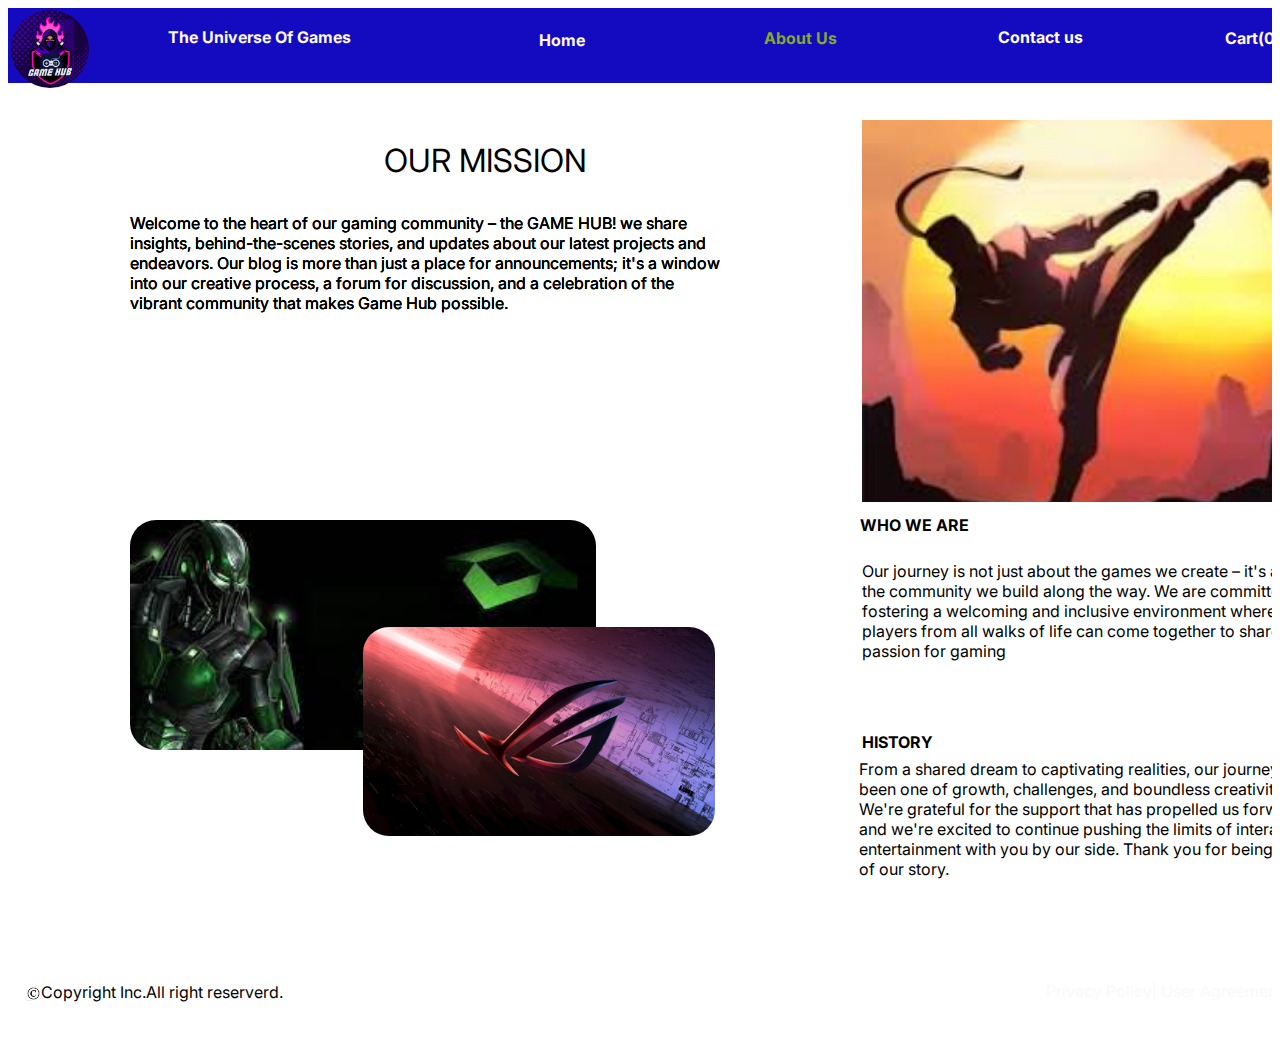
==== commit f8c78e8c: "adding assignment files and titles" ====
--- a/aboutus.html
+++ b/aboutus.html
@@ -3,7 +3,8 @@
 <head>
     <link href="https://fonts.googleapis.com/css?family=Inter&display=swap" rel="stylesheet"/>
     <link href="./src/css/main.css" rel="stylesheet"/>
-    <title>Document</title></head>
+    <title>About Us</title></head>
+    <meta name="This page is about us page">
 <body>
 <div class="v160_624">
     <div class="v263_724"></div>
--- a/src/css/main.css
+++ b/src/css/main.css
@@ -7,7 +7,7 @@
 .v160_618 {
   width: 100%;
   height: 1024px;
-  background: url("../images/v160_618.png");
+  background: url("../../assets/images/v160_618.png");
   background-repeat: no-repeat;
   background-position: center center;
   background-size: cover;
@@ -42,7 +42,7 @@
 .v261_347 {
   width: 31px;
   height: 31px;
-  background: url("../images/v261_347.png");
+  background: url("../../assets/images/v261_347.png");
   background-repeat: no-repeat;
   background-position: center center;
   background-size: cover;
@@ -66,7 +66,7 @@
 .v261_349 {
   width: 15px;
   height: 15px;
-  background: url("../images/v259_226.png");
+  background: url("../../assets/images/v259_226.png");
   background-repeat: no-repeat;
   background-position: center center;
   background-size: cover;
@@ -79,7 +79,7 @@
 .v261_350 {
   width: 25px;
   height: 25px;
-  background: url("../images/v251_147.png");
+  background: url("../../assets/images/v251_147.png");
   background-repeat: no-repeat;
   background-position: center center;
   background-size: cover;
@@ -92,7 +92,7 @@
 .v261_351 {
   width: 25px;
   height: 25px;
-  background: url("../images/v251_144.png");
+  background: url("../../assets/images/v251_144.png");
   background-repeat: no-repeat;
   background-position: center center;
   background-size: cover;
@@ -176,7 +176,7 @@
 .v263_467 {
   width: 30px;
   height: 30px;
-  background: url("../images/v251_116.png");
+  background: url("../../assets/images/v251_116.png");
   background-repeat: no-repeat;
   background-position: center center;
   background-size: cover;
@@ -189,12 +189,13 @@
 .v263_468 {
   width: 78px;
   height: 91px;
-  background: url("../images/v142_240.png");
+  background: url("../../assets/images/v142_240.png");
   opacity: 1;
   position: absolute;
   top: 2px;
   left: 3px;
   border-radius: 50%;
+  background-size:contain;
 }
 .v263_471 {
   width: 243px;
@@ -301,7 +302,7 @@
 .v263_512 {
   width: 80px;
   height: 80px;
-  background: url("../images/v142_240.png");
+  background: url("../../assets/images/v142_240.png");
   opacity: 1;
   position: absolute;
   top: 2px;
@@ -332,7 +333,7 @@
 .v263_516 {
   width: 42px;
   height: 42px;
-  background: url("../images/v263_477.png");
+  background: url("../../assets/images/v263_477.png");
   background-repeat: no-repeat;
   background-position: center center;
   background-size: cover;
@@ -345,7 +346,7 @@
 .v263_525 {
   width: 42px;
   height: 42px;
-  background: url("../images/v263_488.png");
+  background: url("../../assets/images/v263_488.png");
   background-repeat: no-repeat;
   background-position: center center;
   background-size: cover;
@@ -394,7 +395,7 @@
 .v263_530 {
   width: 150px;
   height: 150px;
-  background: url("../images/v142_240.png");
+  background: url("../../assets/images/v142_240.png");
   opacity: 1;
   position: absolute;
   top: 116px;
@@ -453,7 +454,7 @@
 .v263_542 {
   width: 31px;
   height: 31px;
-  background: url("../images/v263_542.png");
+  background: url("../../assets/images/v263_542.png");
   background-repeat: no-repeat;
   background-position: center center;
   background-size: cover;
@@ -478,7 +479,7 @@
 .v263_544 {
   width: 15px;
   height: 15px;
-  background: url("../images/v259_226.png");
+  background: url("../../assets/images/v259_226.png");
   background-repeat: no-repeat;
   background-position: center center;
   background-size: cover;
@@ -491,7 +492,7 @@
 .v263_545 {
   width: 25px;
   height: 25px;
-  background: url("../images/v251_147.png");
+  background: url("../../assets/images/v251_147.png");
   background-repeat: no-repeat;
   background-position: center center;
   background-size: cover;
@@ -504,7 +505,7 @@
 .v263_546 {
   width: 25px;
   height: 25px;
-  background: url("../images/v251_144.png");
+  background: url("../../assets/images/v251_144.png");
   background-repeat: no-repeat;
   background-position: center center;
   background-size: cover;
@@ -528,7 +529,7 @@
 }
 .v305_942 {
   width: 113px;
-  color: url("../images/v305_942.png");
+  color: url("../../assets/images/v305_942.png");
   position: absolute;
   top: 553px;
   left: 322px;
@@ -563,7 +564,7 @@
 .v263_719 {
   width: 31px;
   height: 31px;
-  background: url("../images/v263_719.png");
+  background: url("../../assets/images/v263_719.png");
   background-repeat: no-repeat;
   background-position: center center;
   background-size: cover;
@@ -587,7 +588,7 @@
 .v263_721 {
   width: 15px;
   height: 15px;
-  background: url("../images/v259_226.png");
+  background: url("../../assets/images/v259_226.png");
   background-repeat: no-repeat;
   background-position: center center;
   background-size: cover;
@@ -600,7 +601,7 @@
 .v263_722 {
   width: 25px;
   height: 24px;
-  background: url("../images/v251_147.png");
+  background: url("../../assets/images/v251_147.png");
   background-repeat: no-repeat;
   background-position: center center;
   background-size: cover;
@@ -613,7 +614,7 @@
 .v263_723 {
   width: 25px;
   height: 25px;
-  background: url("../images/v251_144.png");
+  background: url("../../assets/images/v251_144.png");
   background-repeat: no-repeat;
   background-position: center center;
   background-size: cover;
@@ -684,7 +685,7 @@
 .v263_731 {
   width: 78px;
   height: 78px;
-  background: url("../images/v142_240.png");
+  background: url("../../assets/images/v142_240.png");
   opacity: 1;
   position: absolute;
   top: 2px;
@@ -695,7 +696,7 @@
 .v263_732 {
   width: 200px;
   height: 200px;
-  background: url("../images/v263_477.png");
+  background: url("../../assets/images/v263_477.png");
   background-repeat: no-repeat;
   background-position: center center;
   background-size: cover;
@@ -712,7 +713,7 @@
 .v263_733 {
   width: 115px;
   height: 115px;
-  background: url("../images/v142_240.png");
+  background: url("../../assets/images/v142_240.png");
   opacity: 1;
   position: absolute;
   top: 93px;
@@ -735,7 +736,7 @@
 .v263_735 {
   width: 45px;
   height: 60px;
-  background: url("../images/v263_710.png");
+  background: url("../../assets/images/v263_710.png");
   background-repeat: no-repeat;
   background-position: center center;
   background-size: cover;
@@ -800,7 +801,7 @@
 .v303_931 {
   width: 40px;
   height: 40px;
-  background: url("../images/v263_853.png");
+  background: url("../../assets/images/v263_853.png");
   background-repeat: no-repeat;
   background-position: center center;
   background-size: cover;
@@ -824,7 +825,7 @@
 .v160_1101 {
   width: 345px;
   height: 281px;
-  background: url("../images/v160_1101.png");
+  background: url("../../assets/images/v160_1101.png");
   background-repeat: no-repeat;
   background-position: center center;
   background-size: cover;
@@ -841,7 +842,7 @@
 .v160_1102 {
   width: 345px;
   height: 281px;
-  background: url("../images/v160_1102.png");
+  background: url("../../assets/images/v160_1102.png");
   background-repeat: no-repeat;
   background-position: center center;
   background-size: cover;
@@ -858,7 +859,7 @@
 .v160_1103 {
   width: 345px;
   height: 281px;
-  background: url("../images/v160_1101.png");
+  background: url("../../assets/images/v160_1101.png");
   background-repeat: no-repeat;
   background-position: center center;
   background-size: cover;
@@ -1111,7 +1112,7 @@
 .v224_112 {
   width: 50px;
   height: 50px;
-  background: url("../images/v142_240.png");
+  background: url("../../assets/images/v142_240.png");
   opacity: 1;
   position: absolute;
   top: 210px;
@@ -1122,7 +1123,7 @@
 .v224_100 {
   width: 50px;
   height: 50px;
-  background: url("../images/v142_240.png");
+  background: url("../../assets/images/v142_240.png");
   opacity: 1;
   position: absolute;
   top: 93px;
@@ -1133,7 +1134,7 @@
 .v224_113 {
   width: 50px;
   height: 50px;
-  background: url("../images/v142_240.png");
+  background: url("../../assets/images/v142_240.png");
   opacity: 1;
   position: absolute;
   top: 336px;
@@ -1180,7 +1181,7 @@
 .v162_1135 {
   width: 145px;
   height: 160px;
-  background: url("../images/v162_1135.png");
+  background: url("../../assets/images/v162_1135.png");
   background-repeat: no-repeat;
   background-position: center center;
   background-size: cover;
@@ -1197,7 +1198,7 @@
 .v162_1136 {
   width: 145px;
   height: 160px;
-  background: url("../images/v162_1136.png");
+  background: url("../../assets/images/v162_1136.png");
   background-repeat: no-repeat;
   background-position: center center;
   background-size: cover;
@@ -1214,7 +1215,7 @@
 .v162_1137 {
   width: 145px;
   height: 160px;
-  background: url("../images/v162_1137.png");
+  background: url("../../assets/images/v162_1137.png");
   background-repeat: no-repeat;
   background-position: center center;
   background-size: cover;
@@ -1339,7 +1340,7 @@
 .v261_326 {
   width: 31px;
   height: 31px;
-  background: url("../images/v261_326.png");
+  background: url("../../assets/images/v261_326.png");
   background-repeat: no-repeat;
   background-position: center center;
   background-size: cover;
@@ -1514,7 +1515,7 @@
 .v303_929 {
   width: 40px;
   height: 40px;
-  background: url("../images/v263_853.png");
+  background: url("../../assets/images/v263_853.png");
   background-repeat: no-repeat;
   background-position: center center;
   background-size: cover;
@@ -1539,7 +1540,7 @@
 .v240_9 {
   width: 659px;
   height: 397px;
-  background: url("../images/v162_1137.png");
+  background: url("../../assets/images/v162_1137.png");
   background-repeat: no-repeat;
   background-position: center center;
   background-size: cover;
@@ -1628,7 +1629,7 @@
 .v261_312 {
   width: 31px;
   height: 31px;
-  background: url("../images/v261_312.png");
+  background: url("../../assets/images/v261_312.png");
   background-repeat: no-repeat;
   background-position: center center;
   background-size: cover;
@@ -1653,7 +1654,7 @@
 .v261_314 {
   width: 15px;
   height: 15px;
-  background: url("../images/v259_226.png");
+  background: url("../../assets/images/v259_226.png");
   background-repeat: no-repeat;
   background-position: center center;
   background-size: cover;
@@ -1666,7 +1667,7 @@
 .v261_315 {
   width: 25px;
   height: 25px;
-  background: url("../images/v251_147.png");
+  background: url("../../assets/images/v251_147.png");
   background-repeat: no-repeat;
   background-position: center center;
   background-size: cover;
@@ -1679,7 +1680,7 @@
 .v261_316 {
   width: 25px;
   height: 25px;
-  background: url("../images/v251_144.png");
+  background: url("../../assets/images/v251_144.png");
   background-repeat: no-repeat;
   background-position: center center;
   background-size: cover;
@@ -1750,7 +1751,7 @@
 .v261_395 {
   width: 30px;
   height: 30px;
-  background: url("../images/v251_116.png");
+  background: url("../../assets/images/v251_116.png");
   background-repeat: no-repeat;
   background-position: center center;
   background-size: cover;
@@ -1763,7 +1764,7 @@
 .v261_396 {
   width: 78px;
   height: 78px;
-  background: url("../images/v142_240.png");
+  background: url("../../assets/images/v142_240.png");
   opacity: 1;
   position: absolute;
   top: 1px;
@@ -1774,7 +1775,7 @@
 .v263_801 {
   width: 78px;
   height: 78px;
-  background: url("../images/v142_240.png");
+  background: url("../../assets/images/v142_240.png");
   opacity: 1;
   position: absolute;
   top: 79px;
@@ -1836,7 +1837,7 @@
 .v303_928 {
   width: 40px;
   height: 40px;
-  background: url("../images/v263_853.png");
+  background: url("../../assets/images/v263_853.png");
   background-repeat: no-repeat;
   background-position: center center;
   background-size: cover;
@@ -1849,7 +1850,7 @@
 .v261_361 {
   width: 31px;
   height: 31px;
-  background: url("../images/v261_361.png");
+  background: url("../../assets/images/v261_361.png");
   background-repeat: no-repeat;
   background-position: center center;
   background-size: cover;
@@ -1862,7 +1863,7 @@
 .v261_364 {
   width: 25px;
   height: 25px;
-  background: url("../images/v251_147.png");
+  background: url("../../assets/images/v251_147.png");
   background-repeat: no-repeat;
   background-position: center center;
   background-size: cover;
@@ -1875,7 +1876,7 @@
 .v261_365 {
   width: 25px;
   height: 25px;
-  background: url("../images/v251_144.png");
+  background: url("../../assets/images/v251_144.png");
   background-repeat: no-repeat;
   background-position: center center;
   background-size: cover;
@@ -1950,7 +1951,7 @@
 .v263_741 {
   width: 70px;
   height: 70px;
-  background: url("../images/v263_741.png");
+  background: url("../../assets/images/v263_741.png");
   background-repeat: no-repeat;
   background-position: center center;
   background-size: cover;
@@ -1963,7 +1964,7 @@
 .v263_742 {
   width: 70px;
   height: 70px;
-  background: url("../images/v263_741.png");
+  background: url("../../assets/images/v263_741.png");
   background-repeat: no-repeat;
   background-position: center center;
   background-size: cover;
@@ -2106,7 +2107,7 @@
 .v263_855 {
   width: 40px;
   height: 40px;
-  background: url("../images/v263_853.png");
+  background: url("../../assets/images/v263_853.png");
   background-repeat: no-repeat;
   background-position: center center;
   background-size: cover;
@@ -2119,7 +2120,7 @@
 .v303_927 {
   width: 246px;
   height: 210px;
-  background: url("../images/v162_1137.png");
+  background: url("../../assets/images/v162_1137.png");
   background-repeat: no-repeat;
   background-position: center center;
   background-size: cover;
@@ -2136,7 +2137,7 @@
 .v261_375 {
   width: 31px;
   height: 31px;
-  background: url("../images/v261_375.png");
+  background: url("../../assets/images/v261_375.png");
   background-repeat: no-repeat;
   background-position: center center;
   background-size: cover;
@@ -2149,7 +2150,7 @@
 .v261_379 {
   width: 25px;
   height: 25px;
-  background: url("../images/v251_144.png");
+  background: url("../../assets/images/v251_144.png");
   background-repeat: no-repeat;
   background-position: center center;
   background-size: cover;
@@ -2186,7 +2187,7 @@
 .v263_755 {
   width: 176px;
   height: 184px;
-  background: url("../images/v263_755.png");
+  background: url("../../assets/images/v263_755.png");
   background-repeat: no-repeat;
   background-position: center center;
   background-size: cover;
@@ -2251,7 +2252,7 @@
 .v263_854 {
   width: 40px;
   height: 40px;
-  background: url("../images/v263_853.png");
+  background: url("../../assets/images/v263_853.png");
   background-repeat: no-repeat;
   background-position: center center;
   background-size: cover;
@@ -2265,7 +2266,7 @@
 .v245_107 {
   width: 100%;
   height: 256px;
-  background: url("../images/v245_107.png");
+  background: url("../../assets/images/v245_107.png");
   background-repeat: no-repeat;
   background-position: center center;
   opacity: 1;
@@ -2466,7 +2467,7 @@
 .v251_136 {
   width: 26px;
   height: 26px;
-  background: url("../images/v251_136.png");
+  background: url("../../assets/images/v251_136.png");
   background-repeat: no-repeat;
   background-position: center center;
   background-size: cover;
@@ -2479,7 +2480,7 @@
 .v251_137 {
   width: 27px;
   height: 27px;
-  background: url("../images/v251_137.png");
+  background: url("../../assets/images/v251_137.png");
   background-repeat: no-repeat;
   background-position: center center;
   background-size: cover;
@@ -2492,7 +2493,7 @@
 .v251_138 {
   width: 26px;
   height: 26px;
-  background: url("../images/v251_138.png");
+  background: url("../../assets/images/v251_138.png");
   background-repeat: no-repeat;
   background-position: center center;
   background-size: cover;
@@ -2553,7 +2554,7 @@
 .v251_144 {
   width: 31px;
   height: 31px;
-  background: url("../images/v251_144.png");
+  background: url("../../assets/images/v251_144.png");
   background-repeat: no-repeat;
   background-position: center center;
   background-size: cover;
@@ -2566,7 +2567,7 @@
 .v251_145 {
   width: 31px;
   height: 31px;
-  background: url("../images/v251_145.png");
+  background: url("../../assets/images/v251_145.png");
   background-repeat: no-repeat;
   background-position: center center;
   background-size: cover;
@@ -2579,7 +2580,7 @@
 .v251_146 {
   width: 31px;
   height: 31px;
-  background: url("../images/v251_146.png");
+  background: url("../../assets/images/v251_146.png");
   background-repeat: no-repeat;
   background-position: center center;
   background-size: cover;
@@ -2592,7 +2593,7 @@
 .v251_147 {
   width: 31px;
   height: 31px;
-  background: url("../images/v251_147.png");
+  background: url("../../assets/images/v251_147.png");
   background-repeat: no-repeat;
   background-position: center center;
   background-size: cover;
@@ -2617,7 +2618,7 @@
 .v259_295 {
   width: 25px;
   height: 25px;
-  background: url("../images/v251_147.png");
+  background: url("../../assets/images/v251_147.png");
   background-repeat: no-repeat;
   background-position: center center;
   background-size: cover;
@@ -2630,7 +2631,7 @@
 .v259_296 {
   width: 31px;
   height: 31px;
-  background: url("../images/v259_296.png");
+  background: url("../../assets/images/v259_296.png");
   background-repeat: no-repeat;
   background-position: center center;
   background-size: cover;
@@ -2643,7 +2644,7 @@
 .v259_297 {
   width: 25px;
   height: 25px;
-  background: url("../images/v251_144.png");
+  background: url("../../assets/images/v251_144.png");
   background-repeat: no-repeat;
   background-position: center center;
   background-size: cover;
@@ -2656,7 +2657,7 @@
 .v261_380 {
   width: 78px;
   height: 78px;
-  background: url("../images/v261_380.png");
+  background: url("../../assets/images/v261_380.png");
   opacity: 1;
   position: absolute;
   top: 2px;
@@ -2666,7 +2667,7 @@
 .v263_858 {
   width: 40px;
   height: 40px;
-  background: url("../images/v263_853.png");
+  background: url("../../assets/images/v263_853.png");
   background-repeat: no-repeat;
   background-position: center center;
   background-size: cover;
@@ -2727,7 +2728,7 @@
 .v259_181 {
   width: 25px;
   height: 25px;
-  background: url("../images/v251_147.png");
+  background: url("../../assets/images/v251_147.png");
   background-repeat: no-repeat;
   background-position: center center;
   background-size: cover;
@@ -2740,7 +2741,7 @@
 .v259_180 {
   width: 31px;
   height: 31px;
-  background: url("../images/v259_180.png");
+  background: url("../../assets/images/v259_180.png");
   background-repeat: no-repeat;
   background-position: center center;
   background-size: cover;
@@ -2753,7 +2754,7 @@
 .v259_224 {
   width: 25px;
   height: 25px;
-  background: url("../images/v251_144.png");
+  background: url("../../assets/images/v251_144.png");
   background-repeat: no-repeat;
   background-position: center center;
   background-size: cover;
@@ -2777,7 +2778,7 @@
 .v259_226 {
   width: 15px;
   height: 15px;
-  background: url("../images/v259_226.png");
+  background: url("../../assets/images/v259_226.png");
   background-repeat: no-repeat;
   background-position: center center;
   background-size: cover;
@@ -2790,7 +2791,7 @@
 .v259_236 {
   width: 100%;
   height: 382px;
-  background: url("../images/v259_236.png");
+  background: url("../../assets/images/v259_236.png");
   background-repeat: no-repeat;
   background-position: center center;
   background-size: cover;
@@ -2803,7 +2804,7 @@
 .v259_221 {
   width: 467px;
   height: 382px;
-  background: url("../images/v259_221.png");
+  background: url("../../assets/images/v259_221.png");
   background-repeat: no-repeat;
   background-position: center center;
   background-size: cover;
@@ -2816,7 +2817,7 @@
 .v259_230 {
   width: 467px;
   height: 382px;
-  background: url("../images/v259_221.png");
+  background: url("../../assets/images/v259_221.png");
   background-repeat: no-repeat;
   background-position: center center;
   background-size: cover;
@@ -2829,7 +2830,7 @@
 .v259_233 {
   width: 467px;
   height: 382px;
-  background: url("../images/v259_221.png");
+  background: url("../../assets/images/v259_221.png");
   background-repeat: no-repeat;
   background-position: center center;
   background-size: cover;
@@ -2890,7 +2891,7 @@
 .v259_280 {
   width: 585px;
   height: 316px;
-  background: url("../images/v259_280.png");
+  background: url("../../assets/images/v259_280.png");
   background-repeat: no-repeat;
   background-position: center center;
   background-size: cover;
@@ -2903,7 +2904,7 @@
 .v259_253 {
   width: 466px;
   height: 230px;
-  background: url("../images/v259_253.png");
+  background: url("../../assets/images/v259_253.png");
   background-repeat: no-repeat;
   background-position: center center;
   background-size: cover;
@@ -2920,7 +2921,7 @@
 .v259_254 {
   width: 352px;
   height: 209px;
-  background: url("../images/v160_618.png");
+  background: url("../../assets/images/v160_618.png");
   background-repeat: no-repeat;
   background-position: center center;
   background-size: cover;
@@ -2985,7 +2986,7 @@
 .v263_856 {
   width: 40px;
   height: 40px;
-  background: url("../images/v263_853.png");
+  background: url("../../assets/images/v263_853.png");
   background-repeat: no-repeat;
   background-position: center center;
   background-size: cover;
@@ -2998,7 +2999,7 @@
 .v305_959 {
   width: 78px;
   height: 78px;
-  background: url("../images/v142_240.png");
+  background: url("../../assets/images/v142_240.png");
   opacity: 1;
   position: relative;
   top: 0px;
@@ -3009,7 +3010,7 @@
 .v261_354 {
   width: 31px;
   height: 31px;
-  background: url("../images/v261_354.png");
+  background: url("../../assets/images/v261_354.png");
   background-repeat: no-repeat;
   background-position: center center;
   background-size: cover;
@@ -3078,7 +3079,7 @@
 .v263_479 {
   width: 41px;
   height: 42px;
-  background: url("../images/v263_479.png");
+  background: url("../../assets/images/v263_479.png");
   background-repeat: no-repeat;
   background-position: center center;
   background-size: cover;
@@ -3154,7 +3155,7 @@
 .v263_488 {
   width: 42px;
   height: 42px;
-  background: url("../images/v263_488.png");
+  background: url("../../assets/images/v263_488.png");
   background-repeat: no-repeat;
   background-position: center center;
   background-size: cover;
@@ -3205,7 +3206,7 @@
 .v261_368 {
   width: 31px;
   height: 31px;
-  background: url("../images/v261_368.png");
+  background: url("../../assets/images/v261_368.png");
   background-repeat: no-repeat;
   background-position: center center;
   background-size: cover;
@@ -3218,7 +3219,7 @@
 .v261_372 {
   width: 25px;
   height: 25px;
-  background: url("../images/v251_144.png");
+  background: url("../../assets/images/v251_144.png");
   background-repeat: no-repeat;
   background-position: center center;
   background-size: cover;
@@ -3267,7 +3268,7 @@
 .v142_241 {
   width: 115px;
   height: 115px;
-  background: url("../images/v142_240.png");
+  background: url("../../assets/images/v142_240.png");
   opacity: 1;
   position: absolute;
   top: 93px;
@@ -3292,7 +3293,7 @@
 .v303_932 {
   width: 40px;
   height: 40px;
-  background: url("../images/v263_853.png");
+  background: url("../../assets/images/v263_853.png");
   background-repeat: no-repeat;
   background-position: center center;
   background-size: cover;
@@ -3305,7 +3306,7 @@
 .v263_829 {
   width: 31px;
   height: 31px;
-  background: url("../images/v263_829.png");
+  background: url("../../assets/images/v263_829.png");
   background-repeat: no-repeat;
   background-position: center center;
   background-size: cover;
@@ -3318,7 +3319,7 @@
 .v263_831 {
   width: 15px;
   height: 15px;
-  background: url("../images/v263_831.png");
+  background: url("../../assets/images/v263_831.png");
   background-repeat: no-repeat;
   background-position: center center;
   background-size: cover;
@@ -3365,7 +3366,7 @@
 .v263_853 {
   width: 40px;
   height: 40px;
-  background: url("../images/v263_853.png");
+  background: url("../../assets/images/v263_853.png");
   background-repeat: no-repeat;
   background-position: center center;
   background-size: cover;
